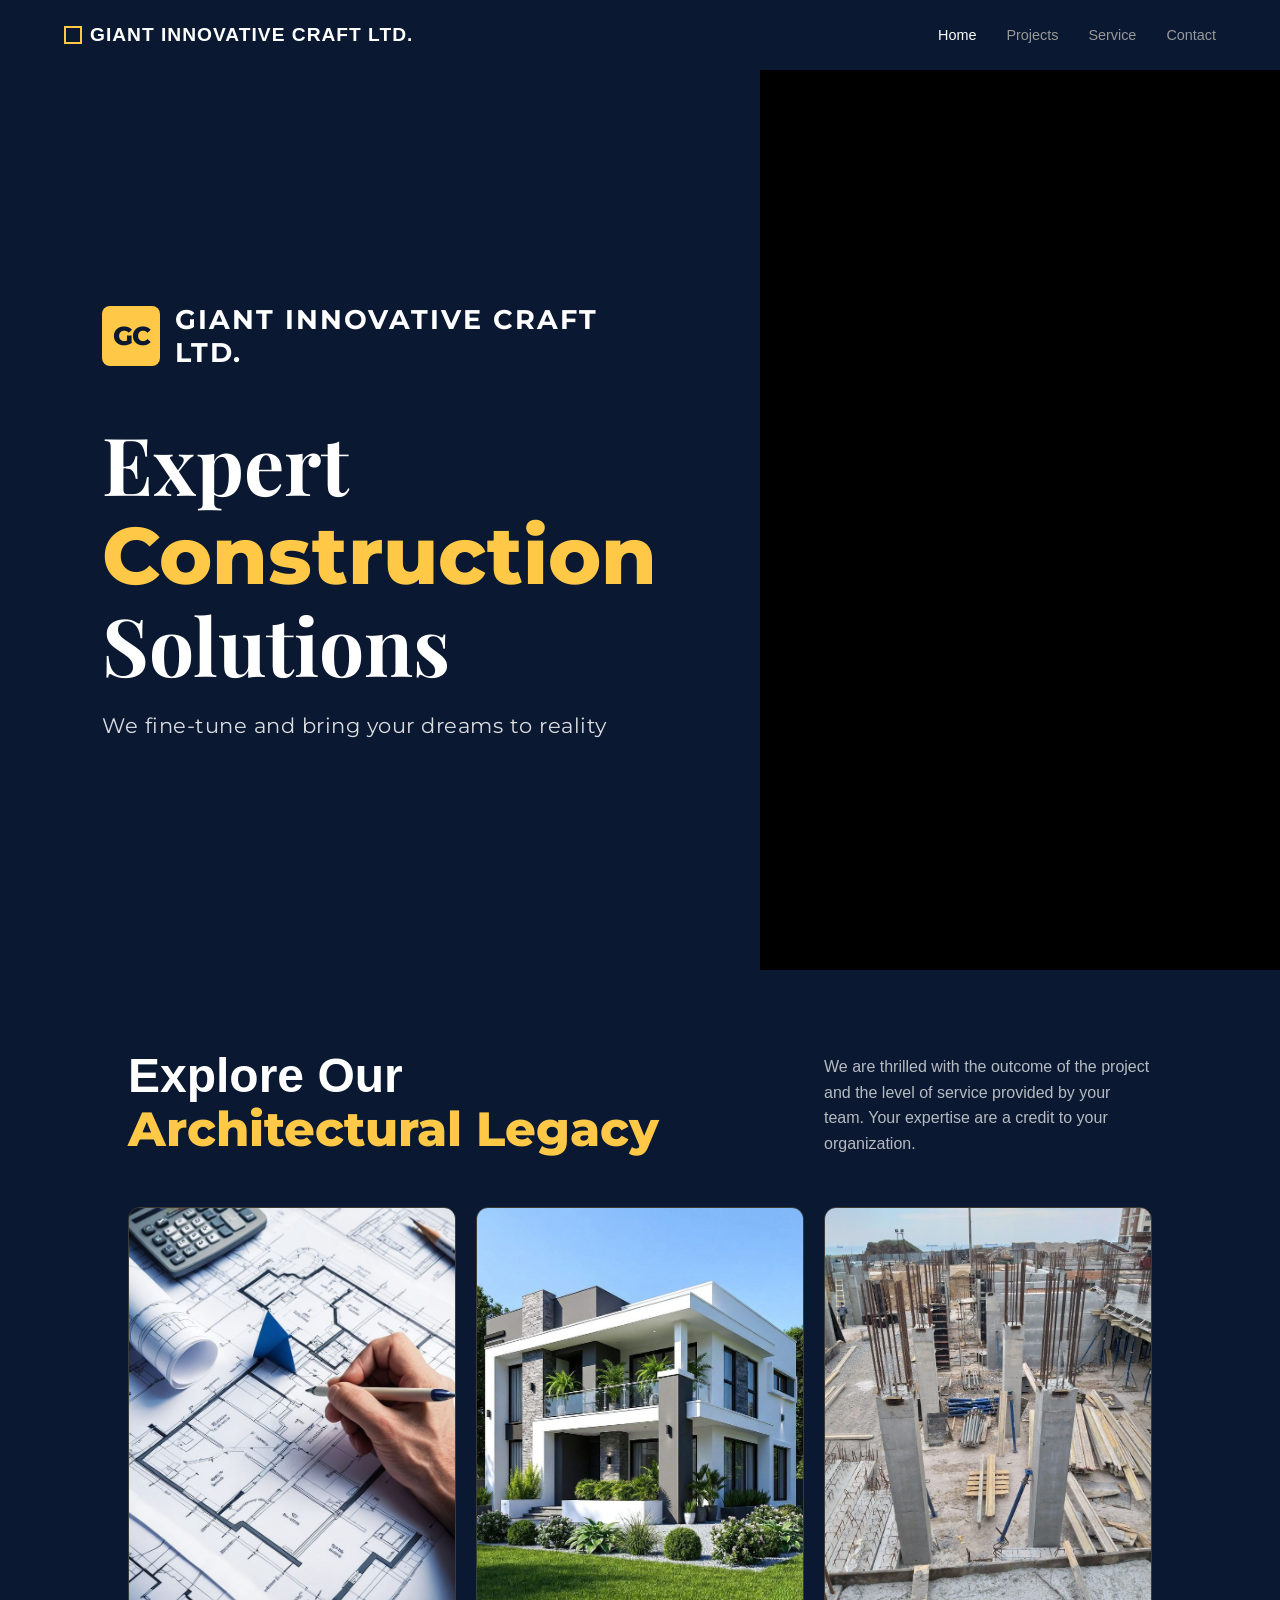
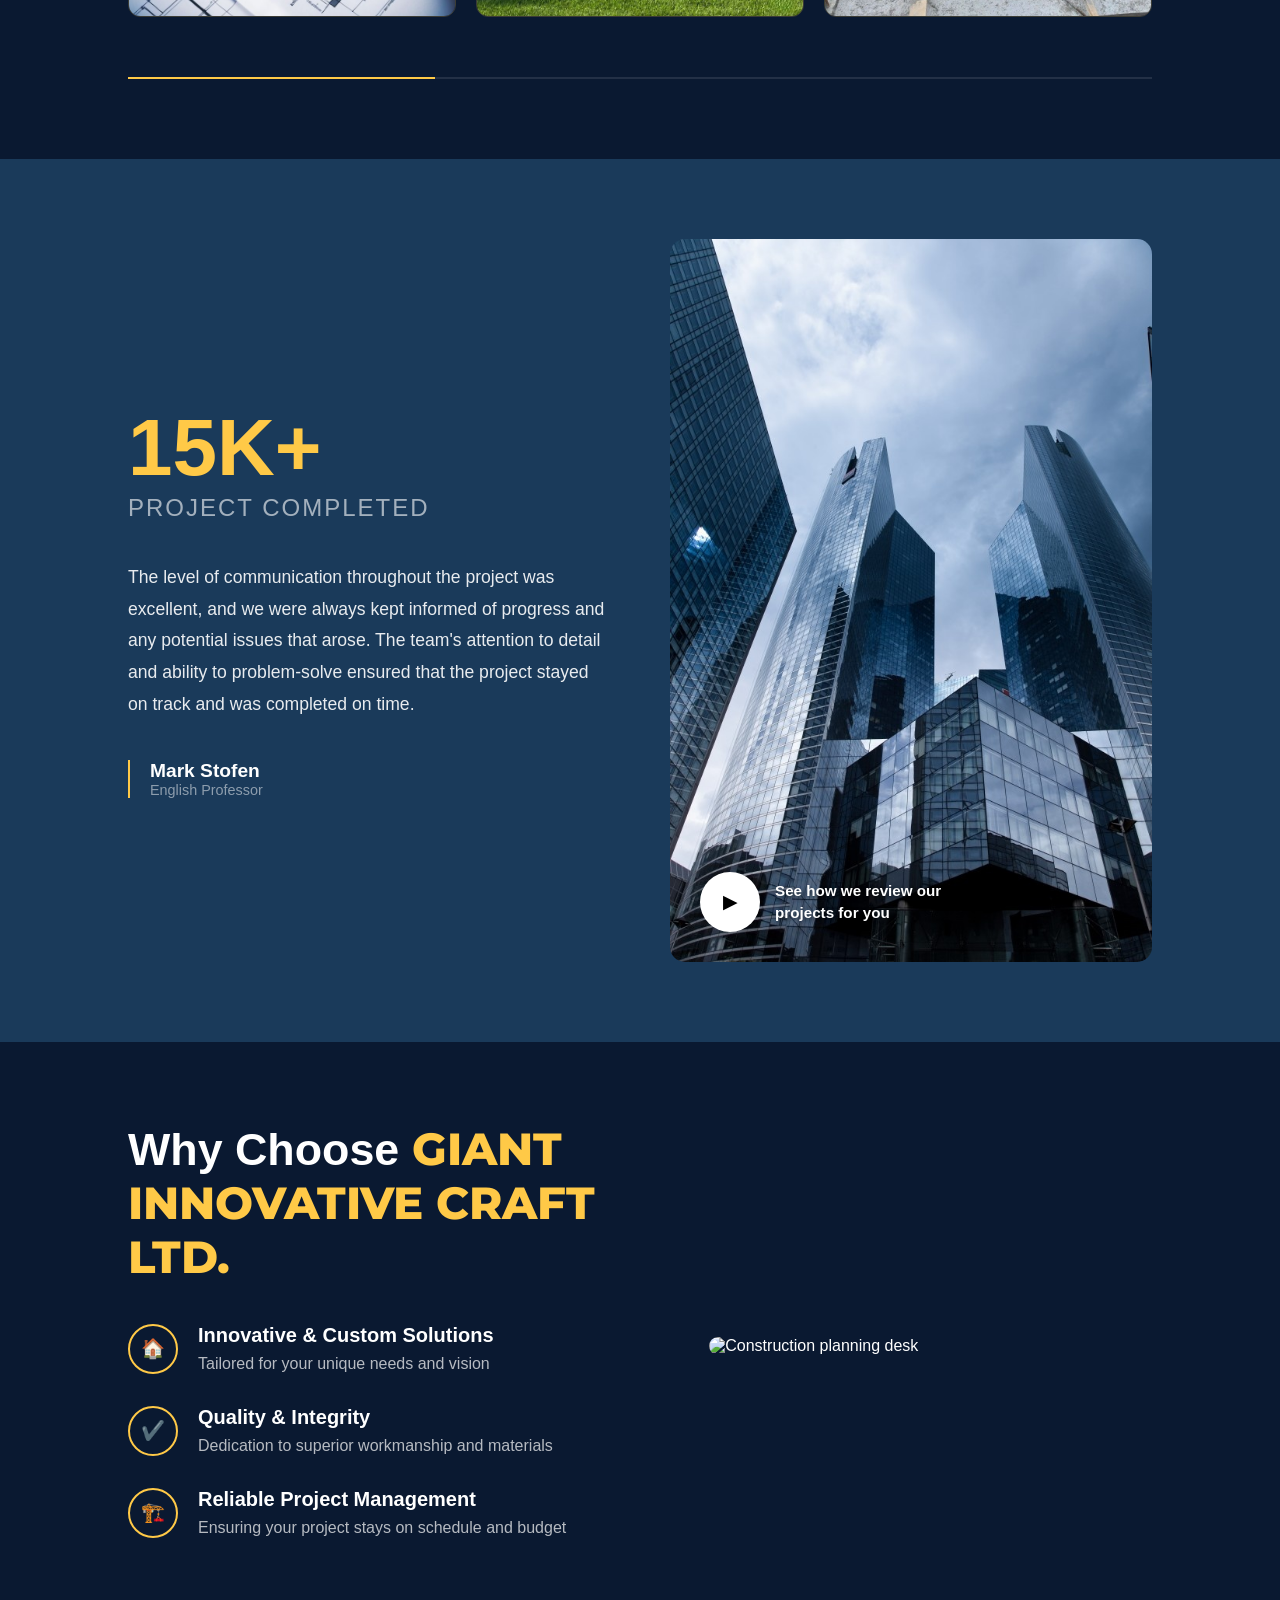
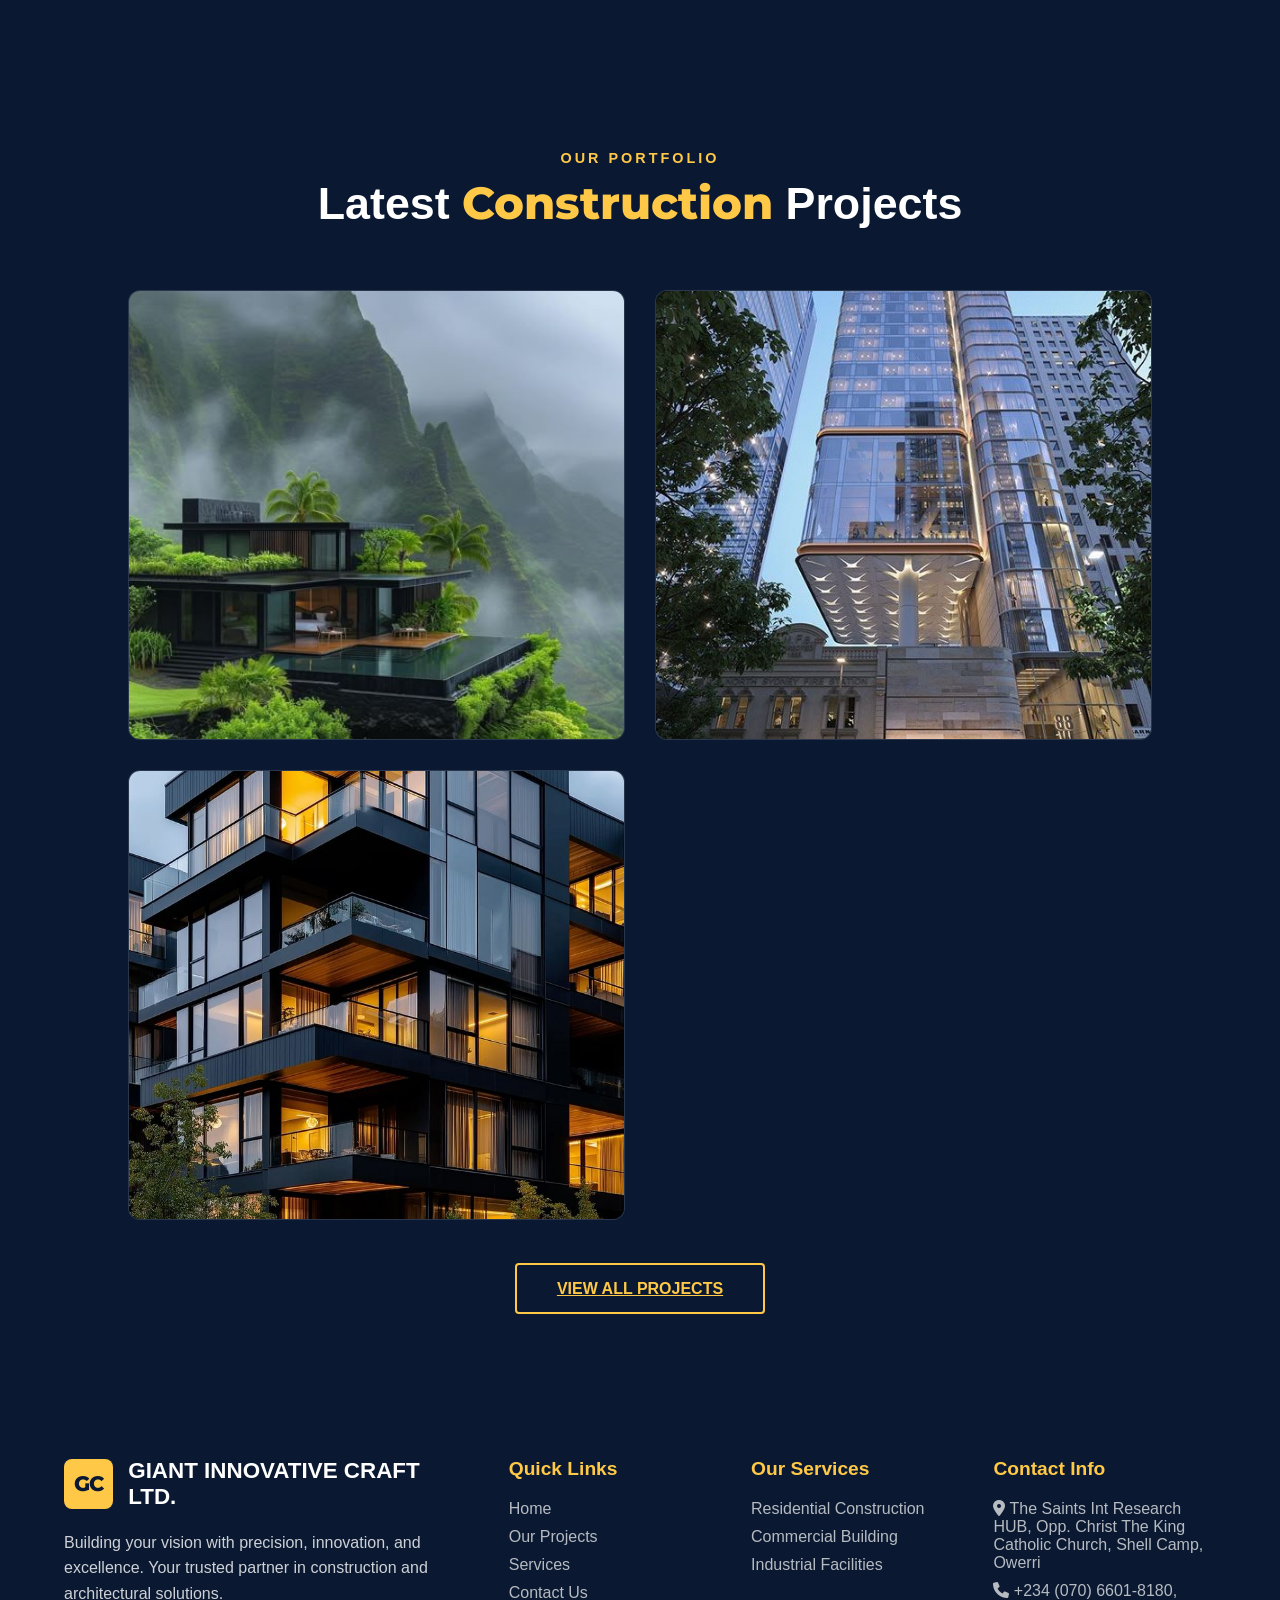
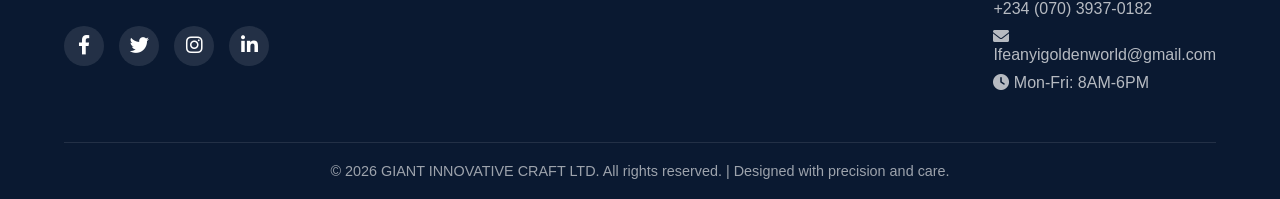
==== index.html @ c97463fd "first commit" ====
<!DOCTYPE html>
<html lang="en">
<head>
    <meta charset="UTF-8">
    <meta name="viewport" content="width=device-width, initial-scale=1.0">
    <title>GIANT INNOVATIVE CRAFT LTD.</title>
    <link rel="stylesheet" href="style.css">
    <link href="https://fonts.googleapis.com/css2?family=Montserrat:wght@400;700;800&family=Playfair+Display:wght@700&display=swap" rel="stylesheet">
    <link rel="stylesheet" href="https://cdnjs.cloudflare.com/ajax/libs/font-awesome/6.0.0/css/all.min.css">

</head>
<body>
    <nav class="navbar">
  <div class="logo">
    <span class="logo-icon"></span>
    <span class="logo-text">GIANT INNOVATIVE CRAFT LTD.</span>
  </div>

  <ul class="nav-links">
    <li><a href="#" class="active">Home</a></li>
    <li><a href="projects.html">Projects</a></li>
    <li><a href="services.html">Service</a></li>
    <li><a href="contact.html">Contact</a></li>
  </ul>
</nav>



<!-- hero section -->
<section class="titan-hero">
    <div class="hero-text-container">
        <div class="hero-text-content">
            
            <div class="brand">
                <div class="logo-placeholder">GC</div>
                <span class="brand-name">GIANT INNOVATIVE CRAFT LTD.</span>
            </div>

            <h1 class="hero-heading">
                Expert <br>
                <span class="highlight">Construction</span> <br>
                Solutions
            </h1>

            <p class="hero-tagline">We fine-tune and bring your dreams to reality</p>
        </div>
    </div>

    <div class="hero-image-container">
    </div>
</section> 


<section class="legacy-section">
  <div class="legacy-header">
    <h2 class="legacy-title">Explore Our <br><span class="highlight">Architectural Legacy</span></h2>
    <p class="legacy-desc">
      We are thrilled with the outcome of the project and the level of service provided by your team. 
      Your expertise are a credit to your organization.
    </p>
  </div>

  <div class="legacy-grid">
    <div class="gallery-item">
      <img src="Architectural Detail.jpg" alt="Architectural Detail">
    </div>
    <div class="gallery-item">
      <img src="modern house.jpg" alt="Modern Building">
    </div>
    <div class="gallery-item">
      <img src="Concrete Pillars.jpg" alt="Concrete Pillars">
    </div>
  </div>
  
  <div class="bottom-accent"></div>
</section>



<!-- testimonial section -->
 <section class="testimonial-section">
  <div class="testimonial-content">
    <div class="stat-block">
      <h2 class="stat-number">15K+</h2>
      <p class="stat-label">PROJECT COMPLETED</p>
    </div>

    <blockquote class="testimonial-text">
      The level of communication throughout the project was excellent, and we were always kept informed of progress and any potential issues that arose. The team's attention to detail and ability to problem-solve ensured that the project stayed on track and was completed on time.
    </blockquote>

    <div class="author-info">
      <h4 class="author-name">Mark Stofen</h4>
      <p class="author-title">English Professor</p>
    </div>
  </div>

  <div class="testimonial-image-wrapper">
    <img src="Modern Architecture.jpg" alt="Modern Architecture" class="main-img">
    
    <div class="video-overlay">
      <button class="play-btn">
        <span class="play-icon">▶</span>
      </button>
      <p class="video-text">See how we review our <br> projects for you</p>
    </div>
  </div>
</section>




<!-- why choose us -->
 <section class="why-choose-section">
  <div class="why-choose-content">
    <h2 class="section-title">Why Choose <span class="highlight">GIANT INNOVATIVE CRAFT LTD.</span></h2>

    <div class="feature-item">
      <div class="icon-circle">
        <span class="icon">🏠</span>
      </div>
      <div class="feature-text">
        <h3>Innovative & Custom Solutions</h3>
        <p>Tailored for your unique needs and vision</p>
      </div>
    </div>

    <div class="feature-item">
      <div class="icon-circle">
        <span class="icon">✔️</span>
      </div>
      <div class="feature-text">
        <h3>Quality & Integrity</h3>
        <p>Dedication to superior workmanship and materials</p>
      </div>
    </div>

    <div class="feature-item">
      <div class="icon-circle">
        <span class="icon">🏗️</span>
      </div>
      <div class="feature-text">
        <h3>Reliable Project Management</h3>
        <p>Ensuring your project stays on schedule and budget</p>
      </div>
    </div>
  </div>

  <div class="why-choose-image">
    <img src="construction desk.jpg" alt="Construction planning desk" class="rounded-img">
  </div>
</section>


<!-- projects -->
 <section class="projects-section">
  <div class="projects-header">
    <h2 class="section-subtitle">Our Portfolio</h2>
    <h1 class="section-title">Latest <span class="highlight">Construction</span> Projects</h1>
  </div>

  <div class="projects-grid">
    <div class="project-card">
      <img src="Luxury Villa.jpg" alt="Luxury Villa">
      <div class="project-overlay">
        <div class="project-info">
          <p class="category">Residential</p>
          <h3>Golden Valley Villa</h3>
          <a href="project-1.html" class="view-project">View Details →</a>
        </div>
      </div>
    </div>

    <div class="project-card">
      <img src="Commercial Tower.jpg" alt="Commercial Tower">
      <div class="project-overlay">
        <div class="project-info">
          <p class="category">Commercial</p>
          <h3>Titan Corporate Center</h3>
          <a href="project-2.html" class="view-project">View Details →</a>
        </div>
      </div>
    </div>

    <div class="project-card">
      <img src="Industrial Plant.jpg" alt="Industrial Plant">
      <div class="project-overlay">
        <div class="project-info">
          <p class="category">Industrial</p>
          <h3>Eco-Tech Logistics Hub</h3>
          <a href="project-3.html" class="view-project">View Details →</a>
        </div>
      </div>
    </div>
  </div>

  <div class="projects-footer">
    <a href="projects.html" class="btn-all-projects">View All Projects</a>
  </div>
</section>



    <!-- Footer -->
    <footer class="footer">
        <div class="footer-content">
            <div class="footer-section">
                <div class="footer-logo">
                    <div class="logo-placeholder">GC</div>
                    <span class="footer-brand">GIANT INNOVATIVE CRAFT LTD.</span>
                </div>
                <p>Building your vision with precision, innovation, and excellence. Your trusted partner in construction and architectural solutions.</p>
                <div class="social-links">
                    <a href="#" class="social-link"><i class="fab fa-facebook-f"></i></a>
                    <a href="#" class="social-link"><i class="fab fa-twitter"></i></a>
                    <a href="#" class="social-link"><i class="fab fa-instagram"></i></a>
                    <a href="#" class="social-link"><i class="fab fa-linkedin-in"></i></a>
                </div>
            </div>

            <div class="footer-section">
                <h4>Quick Links</h4>
                <ul>
                    <li><a href="index.html">Home</a></li>
                    <li><a href="projects.html">Our Projects</a></li>
                    <li><a href="services.html">Services</a></li>
                    <li><a href="contact.html">Contact Us</a></li>
                </ul>
            </div>

            <div class="footer-section">
                <h4>Our Services</h4>
                <ul>
                    <li><a href="#">Residential Construction</a></li>
                    <li><a href="#">Commercial Building</a></li>
                    <li><a href="#">Industrial Facilities</a></li>
                </ul>
            </div>

            <div class="footer-section">
                <h4>Contact Info</h4>
                <ul>
                    <li><a href="#"><i class="fas fa-map-marker-alt"></i> The  Saints Int Research HUB, Opp. Christ The King Catholic Church, Shell Camp, Owerri</a></li>
                    <li><a href="tel:+2347066018180"><i class="fas fa-phone"></i>  +234 (070) 6601-8180, +234 (070) 3937-0182</a></li>
                    <li><a href="mailto:Ifeanyigoldenworld@gmail.com"><i class="fas fa-envelope"></i>Ifeanyigoldenworld@gmail.com</a></li>
                    <li><a href="#"><i class="fas fa-clock"></i> Mon-Fri: 8AM-6PM</a></li>
                </ul>
            </div>
        </div>

        <div class="footer-bottom">
            <p>&copy; 2026 GIANT INNOVATIVE CRAFT LTD. All rights reserved. | Designed with precision and care.</p>
        </div>
    </footer>

<script src="scripts    .js"></script>
</body>
</html>
---- style.css ----
/* General Reset */
* {
  margin: 0;
  padding: 0;
  box-sizing: border-box;
  font-family: 'Inter', sans-serif;
}

body {
  background-color: #000;
}

.navbar {
  display: flex;
  justify-content: space-between;
  align-items: center;
  padding: 1rem 5%;
  background-color: var(--main-blue);
  color: #ffffff;
  height: 70px;
}

/* Logo Styling */
.logo {
  display: flex;
  align-items: center;
  gap: 8px;
  font-weight: 800;
  letter-spacing: 1px;
  font-size: 1.2rem;
  font-family: var(--sans-font);
}

.logo-icon {
  width: 18px;
  height: 18px;
  border: 2px solid var(--main-yellow);
  display: inline-block;
}

/* Nav Links Styling */
.nav-links {
  display: flex;
  list-style: none;
  gap: 30px;
}

.nav-links a {
  text-decoration: none;
  color: #999; /* Muted color for inactive links */
  font-size: 0.9rem;
  font-weight: 500;
  transition: color 0.3s ease;
}

.nav-links a:hover, 
.nav-links a.active {
  color: #fff; /* Bright white for active/hover */
}

/* Sign In Button */
.signin-btn {
  background-color: var(--main-yellow);
  color: var(--main-blue);
  border: none;
  padding: 8px 20px;
  border-radius: 6px;
  font-size: 0.9rem;
  font-weight: 700;
  cursor: pointer;
  transition: background 0.3s ease;
  font-family: var(--sans-font);
}

.signin-btn:hover {
  background-color: #ffb700
}

@media (max-width: 768px) {
  .nav-links {
    display: none;
  }
}





/* Hero Section */
/* --- 1. General Setup & Reset --- */
:root {
    /* Define the new Blue & Yellow Palette */
    --main-blue: #0A1931;   /* A deep, professional navy blue */
    --main-yellow: #FFC947; /* A bright, solid golden yellow */
    --pure-white: #FFFFFF;
    
    /* Font definitions for convenience */
    --sans-font: 'Montserrat', sans-serif;
    --serif-font: 'Playfair Display', serif;
}

* {
    margin: 0;
    padding: 0;
    box-sizing: border-box;
}

body, html {
    height: 100%;
    /* Set a dark base for the whole page */
    background-color: #000;
}

/* --- 2. The Hero Container (Layout) --- */
.titan-hero {
    display: flex;
    width: 100%;
    min-height: 100vh; /* Takes full viewport height */
    overflow: hidden; 
}

.hero-text-container {
    flex: 1; 
    background-color: var(--main-blue); 
    display: flex;
    justify-content: center;
    align-items: center;
    padding: 60px 8%; 
    z-index: 10; 
}

.hero-text-content {
    max-width: 650px; 
}

.brand {
    display: flex;
    align-items: center;
    gap: 15px;
    margin-bottom: 50px;
}

.logo-placeholder {
    width: 60px;
    height: 60px;
    background-color: var(--main-yellow);
    color: var(--main-blue);
    font-family: var(--sans-font);
    font-weight: 800;
    font-size: 1.6rem;
    border-radius: 8px; 
    display: flex;
    justify-content: center;
    align-items: center;
    letter-spacing: -1px;
}

.brand-name {
    color: var(--pure-white);
    font-family: var(--sans-font);
    font-weight: 700;
    font-size: 1.7rem;
    letter-spacing: 2px;
}

.hero-heading {
    color: var(--pure-white);
    font-family: var(--serif-font); 
    font-size: 5rem;
    line-height: 1.1;
    font-weight: 700;
    margin-bottom: 25px;
}

.highlight {
    color: var(--main-yellow);
    font-family: var(--sans-font);
    font-weight: 800;
}

.hero-tagline {
    color: rgba(255, 255, 255, 0.85); 
    font-family: var(--sans-font);
    font-size: 1.3rem;
    font-weight: 400;
    letter-spacing: 0.5px;
}

.hero-image-container {
    flex: 1; 
    position: relative; 
    background-image: url('https://images.unsplash.com/photo-1600585154340-be6161a56a0c?auto=format&fit=crop&w=1200&q=80');
    background-size: cover;
    background-position: center;
    background-repeat: no-repeat;
}

.hero-image {
    width: 100%;
    height: 100%;
    object-fit: cover; 
    object-position: center; 
}

/* This is the gradient overlay that connects the image and text sides */
.image-gradient-overlay {
    position: absolute;
    top: 0;
    left: 0;
    width: 100%;
    height: 100%;
    /* Gradient flows from solid blue to transparent blue/overlay */
    background: linear-gradient(to right, var(--main-blue) 0%, rgba(10, 25, 49, 0.2) 100%);
}

/* --- 7. Responsive Design (Mobile First) --- */
@media (max-width: 992px) {
    .titan-hero {
        flex-direction: column; /* Stacks the text on top of the image */
    }
    
    .hero-heading {
        font-size: 3.5rem;
    }
    
    .hero-text-container {
        padding: 50px 10%;
        text-align: center;
        justify-content: center;
    }
    
    .brand {
        justify-content: center;
    }
    
    .hero-image-container {
        height: 50vh; /* Set a specific height for the image on mobile */
    }
    
    /* Change gradient on mobile to flow bottom-to-top */
    .image-gradient-overlay {
        background: linear-gradient(to top, rgba(10, 25, 49, 0.8) 0%, rgba(10, 25, 49, 0) 100%);
    }
}


/* Container & Background */
.legacy-section {
  background-color: #0A1931; /* Your Deep Blue */
  color: #FFFFFF;
  padding: 80px 10%;
  font-family: 'Montserrat', sans-serif;
}

/* Header Layout */
.legacy-header {
  display: flex;
  justify-content: space-between;
  align-items: flex-end; /* Aligns description to bottom of the title */
  margin-bottom: 50px;
  gap: 40px;
}

.legacy-title {
  font-size: 3rem;
  font-weight: 800;
  line-height: 1.1;
  flex: 2; /* Takes more space */
}

.highlight {
  color: #FFC947; /* Your Golden Yellow */
}

.legacy-desc {
  font-size: 1rem;
  color: rgba(255, 255, 255, 0.7);
  line-height: 1.6;
  flex: 1; /* Takes less space */
  max-width: 400px;
}

/* Gallery Grid System */
.legacy-grid {
  display: grid;
  grid-template-columns: repeat(3, 1fr); /* 3 equal columns */
  gap: 20px;
}

.gallery-item {
  aspect-ratio: 4 / 5; /* Matches the tall rectangular shape in image */
  overflow: hidden;
  border-radius: 12px;
  border: 1px solid rgba(255, 201, 71, 0.2); /* Subtle yellow border */
}

.gallery-item img {
  width: 100%;
  height: 100%;
  object-fit: cover; /* Keeps images from stretching */
  transition: transform 0.5s ease;
}

.gallery-item:hover img {
  transform: scale(1.05); /* Smooth zoom effect on hover */
}

/* Decorative Footer Line */
.bottom-accent {
  margin-top: 60px;
  height: 2px;
  width: 100%;
  background: linear-gradient(to right, #FFC947 30%, rgba(255, 255, 255, 0.1) 30%);
}

/* Responsive for Tablets and Mobile */
@media (max-width: 992px) {
  .legacy-header {
    flex-direction: column;
    align-items: flex-start;
  }
  
  .legacy-grid {
    grid-template-columns: 1fr; /* Stacks images on small screens */
  }
  
  .legacy-title {
    font-size: 2.2rem;
  }
}





/* testimonial section */
/* Container Layout */
.testimonial-section {
  display: flex;
  background-color: #1a3a5a; /* Lighter Blue */
  color: #FFFFFF;
  padding: 80px 10%;
  align-items: center;
  gap: 60px;
  font-family: 'Montserrat', sans-serif;
}

/* Left Column Styling */
.testimonial-content {
  flex: 1;
}

.stat-number {
  font-size: 5rem;
  font-weight: 800;
  color: #FFC947; /* Your Golden Yellow */
  margin-bottom: 0;
}

.stat-label {
  font-size: 1.5rem;
  color: rgba(255, 255, 255, 0.6);
  letter-spacing: 2px;
  margin-bottom: 40px;
}

.testimonial-text {
  font-size: 1.1rem;
  line-height: 1.8;
  color: rgba(255, 255, 255, 0.9);
  margin-bottom: 40px;
  max-width: 500px;
}

.author-info {
  border-left: 2px solid #FFC947; /* Yellow accent line */
  padding-left: 20px;
}

.author-name {
  font-size: 1.2rem;
  font-weight: 700;
}

.author-title {
  font-size: 0.9rem;
  color: rgba(255, 255, 255, 0.5);
}

/* Right Column: Image & Video Overlay */
.testimonial-image-wrapper {
  flex: 1;
  position: relative;
  border-radius: 15px;
  overflow: hidden;
}

.main-img {
  width: 100%;
  display: block;
  object-fit: cover;
}

.video-overlay {
  position: absolute;
  bottom: 30px;
  left: 30px;
  display: flex;
  align-items: center;
  gap: 15px;
}

.play-btn {
  width: 60px;
  height: 60px;
  background-color: #FFFFFF;
  border-radius: 50%;
  border: none;
  cursor: pointer;
  display: flex;
  justify-content: center;
  align-items: center;
  font-size: 1.2rem;
  transition: transform 0.3s ease;
}

.play-btn:hover {
  transform: scale(1.1);
  background-color: #FFC947; /* Yellow on hover */
}

.video-text {
  font-size: 0.95rem;
  font-weight: 600;
  line-height: 1.4;
  text-shadow: 2px 2px 4px rgba(0, 0, 0, 0.5);
}

/* Responsive Scaling */
@media (max-width: 992px) {
  .testimonial-section {
    flex-direction: column;
    text-align: center;
    padding: 60px 5%;
  }
  
  .author-info {
    border-left: none;
    border-top: 2px solid #FFC947;
    padding-left: 0;
    padding-top: 15px;
    display: inline-block;
  }

  .stat-number {
    font-size: 4rem;
  }
}


/* why choose us */
/* Container Layout */
.why-choose-section {
  display: flex;
  background-color: #0A1931; /* Your Deep Blue */
  color: #FFFFFF;
  padding: 80px 10%;
  align-items: center;
  gap: 50px;
  font-family: 'Montserrat', sans-serif;
}

/* Left Column Styling */
.why-choose-content {
  flex: 1.2; /* Slightly wider than the image side */
}

.section-title {
  font-size: 2.5rem;
  font-weight: 700;
  margin-bottom: 40px;
}

.highlight {
  color: #FFC947; /* Your Golden Yellow */
}

/* Feature Item Styling */
.feature-item {
  display: flex;
  align-items: flex-start;
  gap: 20px;
  margin-bottom: 30px;
}

.icon-circle {
  width: 50px;
  height: 50px;
  border: 2px solid #FFC947; /* Yellow border circle */
  border-radius: 50%;
  display: flex;
  justify-content: center;
  align-items: center;
  flex-shrink: 0; /* Prevents the circle from squishing */
  font-size: 1.2rem;
}

.feature-text h3 {
  font-size: 1.25rem;
  font-weight: 700;
  margin-bottom: 5px;
}

.feature-text p {
  color: rgba(255, 255, 255, 0.7);
  font-size: 1rem;
  line-height: 1.5;
}

/* Right Column: Image Styling */
.why-choose-image {
  flex: 1;
}

.rounded-img {
  width: 100%;
  border-radius: 15px; /* Matches the rounded corners in your image */
  display: block;
  object-fit: cover;
}

/* Responsive Scaling for Mobile */
@media (max-width: 992px) {
  .why-choose-section {
    flex-direction: column;
    padding: 60px 5%;
    text-align: center;
  }

  .feature-item {
    flex-direction: column;
    align-items: center;
    text-align: center;
  }

  .section-title {
    font-size: 2rem;
  }
}


/* Projects Section */
/* Section Base */
.projects-section {
  background-color: #0A1931; /* Deep Blue */
  color: #FFFFFF;
  padding: 100px 10%;
  font-family: 'Montserrat', sans-serif;
}

.projects-header {
  text-align: center;
  margin-bottom: 60px;
}

.section-subtitle {
  color: #FFC947; /* Golden Yellow */
  text-transform: uppercase;
  letter-spacing: 3px;
  font-size: 0.9rem;
  margin-bottom: 10px;
}

.section-title {
  font-size: 2.8rem;
  font-weight: 800;
}

/* Grid Layout */
.projects-grid {
  display: grid;
  grid-template-columns: repeat(auto-fit, minmax(350px, 1fr));
  gap: 30px;
}

/* Project Card & Hover Effects */
.project-card {
  position: relative;
  height: 450px;
  border-radius: 12px;
  overflow: hidden;
  cursor: pointer;
}

.project-card img {
  width: 100%;
  height: 100%;
  object-fit: cover;
  transition: transform 0.6s ease;
}

.project-overlay {
  position: absolute;
  top: 0;
  left: 0;
  width: 100%;
  height: 100%;
  background: linear-gradient(to top, rgba(10, 25, 49, 0.9) 10%, rgba(10, 25, 49, 0) 100%);
  display: flex;
  align-items: flex-end;
  padding: 40px;
  opacity: 0;
  transition: opacity 0.4s ease;
}

.project-info {
  transform: translateY(20px);
  transition: transform 0.4s ease;
}

.project-info .category {
  color: #FFC947;
  font-weight: 700;
  font-size: 0.8rem;
  text-transform: uppercase;
  margin-bottom: 5px;
}

.project-info h3 {
  font-size: 1.6rem;
  margin-bottom: 15px;
}

.view-project {
  color: #FFFFFF;
  text-decoration: none;
  font-weight: 600;
  font-size: 0.9rem;
  border-bottom: 2px solid #FFC947;
  padding-bottom: 2px;
}

/* Hover States */
.project-card:hover img {
  transform: scale(1.1);
}

.project-card:hover .project-overlay {
  opacity: 1;
}

.project-card:hover .project-info {
  transform: translateY(0);
}

/* "View All" Button */
.projects-footer {
  text-align: center;
  margin-top: 60px;
}

.btn-all-projects {
  background-color: transparent;
  color: #FFC947;
  border: 2px solid #FFC947;
  padding: 15px 40px;
  font-size: 1rem;
  font-weight: 700;
  text-transform: uppercase;
  cursor: pointer;
  transition: all 0.3s ease;
  border-radius: 4px;
}

.btn-all-projects:hover {
  background-color: #FFC947;
  color: #0A1931;
}




/* Footer Styling */
.main-footer {
  background-color: #050E1D; /* Slightly darker blue than the sections */
  color: #FFFFFF;
  padding: 80px 10% 20px 10%;
  font-family: 'Montserrat', sans-serif;
}

.footer-container {
  display: grid;
  grid-template-columns: 2fr 1fr 1fr 1.5fr; /* Custom widths for columns */
  gap: 40px;
  margin-bottom: 60px;
}

/* Logo & About */
.footer-logo {
  display: flex;
  align-items: center;
  gap: 12px;
  margin-bottom: 20px;
}

.footer-about {
  color: rgba(255, 255, 255, 0.6);
  line-height: 1.6;
  font-size: 0.95rem;
}

/* Headings */
.footer-heading {
  font-size: 1.2rem;
  font-weight: 700;
  margin-bottom: 25px;
  color: #FFC947; /* Your Golden Yellow */
  position: relative;
}

.footer-heading::after {
  content: '';
  position: absolute;
  left: 0;
  bottom: -8px;
  width: 30px;
  height: 2px;
  background-color: #FFC947;
}

/* Links & Lists */
.footer-links, .contact-list {
  list-style: none;
}

.footer-links li {
  margin-bottom: 12px;
}

.footer-links a {
  text-decoration: none;
  color: rgba(255, 255, 255, 0.7);
  transition: color 0.3s ease, padding-left 0.3s ease;
}

.footer-links a:hover {
  color: #FFC947;
  padding-left: 5px;
}

.contact-list li {
  margin-bottom: 15px;
  color: rgba(255, 255, 255, 0.7);
  display: flex;
  gap: 10px;
}

/* Bottom Bar */
.footer-bottom {
  border-top: 1px solid rgba(255, 255, 255, 0.1);
  padding-top: 30px;
  display: flex;
  justify-content: space-between;
  align-items: center;
  font-size: 0.85rem;
  color: rgba(255, 255, 255, 0.5);
}

.social-links {
  display: flex;
  gap: 20px;
}

.social-links a {
  color: #FFFFFF;
  text-decoration: none;
  font-weight: 700;
  transition: color 0.3s ease;
}

.social-links a:hover {
  color: #FFC947;
}

/* Responsive Footer */
@media (max-width: 992px) {
  .footer-container {
    grid-template-columns: 1fr 1fr;
  }
}

@media (max-width: 600px) {
  .footer-container {
    grid-template-columns: 1fr;
    text-align: center;
  }
  
  .footer-logo, .footer-heading::after {
    justify-content: center;
    left: 50%;
    transform: translateX(-50%);
  }
  
  .footer-bottom {
    flex-direction: column;
    gap: 20px;
  }
}




.project-hero {
    background-color: #0A1931; /* Your Deep Blue */
    padding: 120px 10% 60px 10%;
    text-align: center;
    border-bottom: 1px solid rgba(255, 201, 71, 0.1);
}

.breadcrumb {
    color: rgba(255, 255, 255, 0.5);
    font-size: 0.85rem;
    text-transform: uppercase;
    letter-spacing: 2px;
    margin-bottom: 20px;
}

.breadcrumb a {
    color: inherit;
    text-decoration: none;
    transition: color 0.3s;
}

.breadcrumb a:hover {
    color: #FFC947; /* Yellow */
}

.page-title {
    font-size: 3.5rem;
    color: #fff;
    font-family: 'Playfair Display', serif;
    margin-bottom: 15px;
}

.highlight {
    color: #FFC947;
}

.page-subtitle {
    color: rgba(255, 255, 255, 0.7);
    max-width: 600px;
    margin: 0 auto 50px auto;
}

/* Filter Buttons */
.filter-wrapper {
    display: flex;
    justify-content: center;
    gap: 15px;
    flex-wrap: wrap;
}

.filter-btn {
    background: transparent;
    border: 1px solid rgba(255, 255, 255, 0.2);
    color: #fff;
    padding: 10px 25px;
    border-radius: 30px;
    cursor: pointer;
    font-family: 'Montserrat', sans-serif;
    font-weight: 600;
    transition: all 0.3s ease;
}

.filter-btn:hover, .filter-btn.active {
    background-color: #FFC947;
    border-color: #FFC947;
    color: #0A1931;
}





.project-display {
    background-color: #0A1931; /* Deep Blue */
    padding: 60px 10%;
}

.grid-container {
    display: grid;
    grid-template-columns: repeat(auto-fit, minmax(300px, 1fr));
    gap: 40px;
}

.project-card {
    background: rgba(255, 255, 255, 0.03);
    border: 1px solid rgba(255, 255, 255, 0.1);
    border-radius: 12px;
    overflow: hidden;
    transition: transform 0.3s ease;
}

.project-card:hover {
    transform: translateY(-10px);
    border-color: #FFC947; /* Yellow border on hover */
}

/* Image Hover Effect */
.image-box {
    position: relative;
    height: 250px;
    overflow: hidden;
}

.image-box img {
    width: 100%;
    height: 100%;
    object-fit: cover;
}

.card-overlay {
    position: absolute;
    top: 0;
    left: 0;
    width: 100%;
    height: 100%;
    background: rgba(10, 25, 49, 0.8);
    display: flex;
    justify-content: center;
    align-items: center;
    opacity: 0;
    transition: opacity 0.3s ease;
}

.image-box:hover .card-overlay {
    opacity: 1;
}

.view-btn {
    padding: 10px 20px;
    background: #FFC947;
    color: #0A1931;
    text-decoration: none;
    font-weight: 700;
    border-radius: 4px;
}

/* Content Styling */
.card-details {
    padding: 20px;
}

.category-tag {
    color: #FFC947;
    font-size: 0.75rem;
    text-transform: uppercase;
    font-weight: 800;
    letter-spacing: 1px;
}

.card-details h3 {
    color: #fff;
    margin: 10px 0 5px 0;
    font-size: 1.4rem;
}

.card-details p {
    color: rgba(255, 255, 255, 0.5);
    font-size: 0.9rem;
}



/* Project Detail Hero */
/* Hero Section */
.project-detail-hero {
    height: 70vh;
    background-size: cover;
    background-position: center;
    display: flex;
    align-items: center;
    justify-content: center;
    text-align: center;
    color: white;
}

/* Back button fixed top-left for project details */
.btn-exit {
    position: fixed;
    top: 16px;
    left: 16px;
    z-index: 999;
    background: rgba(10, 25, 49, 0.95);
    color: #FFC947;
    border: 1px solid #FFC947;
    padding: 10px 12px;
    border-radius: 6px;
    text-decoration: none;
    font-weight: 700;
    box-shadow: 0 4px 15px rgba(0,0,0,0.35);
}

.btn-exit:hover {
    background: #0A1931;
    color: #fff;
}

.detail-category {
    color: #FFC947; /* Yellow */
    text-transform: uppercase;
    letter-spacing: 2px;
    font-weight: 700;
}

.project-detail-hero h1 {
    font-size: 4rem;
    margin: 15px 0 30px 0;
}

.detail-stats {
    display: flex;
    justify-content: center;
    gap: 50px;
    border-top: 1px solid rgba(255, 255, 255, 0.2);
    padding-top: 30px;
}

.stat-item .label {
    display: block;
    font-size: 0.8rem;
    color: #FFC947;
    margin-bottom: 5px;
}

.stat-item .value {
    font-size: 1.1rem;
    font-weight: 600;
}

/* Content Grid */
.project-info-section {
    background-color: #0A1931;
    padding: 100px 10%;
    color: white;
}

.info-grid {
    display: grid;
    grid-template-columns: 2fr 1fr;
    gap: 60px;
}

.description-text h2 {
    color: #FFC947;
    margin-bottom: 20px;
}

.description-text p {
    line-height: 1.8;
    color: rgba(255, 255, 255, 0.8);
    margin-bottom: 40px;
}

/* Sidebar Box */
.sidebar-box {
    background: rgba(255, 255, 255, 0.05);
    padding: 30px;
    border-radius: 12px;
    border-left: 4px solid #FFC947;
}

.sidebar-box h3 {
    margin-bottom: 20px;
}

.sidebar-box ul {
    list-style: none;
    margin-bottom: 30px;
}

.sidebar-box li {
    margin-bottom: 15px;
    border-bottom: 1px solid rgba(255, 255, 255, 0.1);
    padding-bottom: 10px;
}

.sidebar-box li strong {
    color: #FFC947;
}

.cta-yellow {
    width: 100%;
    background-color: #FFC947;
    color: #0A1931;
    border: none;
    padding: 15px;
    font-weight: 700;
    cursor: pointer;
    border-radius: 4px;
}



/* Container & Background */
.portfolio-section {
  background-color: #0A1931; /* Your Deep Blue */
  color: #FFFFFF;
  padding: 100px 10%;
  font-family: 'Montserrat', sans-serif;
}

/* Header Alignment */
.portfolio-header {
  display: flex;
  justify-content: space-between;
  align-items: flex-end;
  margin-bottom: 60px;
}

.header-left {
  flex: 1;
  max-width: 400px;
}

.section-mission {
  font-size: 0.95rem;
  color: rgba(255, 255, 255, 0.7);
  line-height: 1.6;
  margin-bottom: 20px;
}

.see-all {
  color: #FFFFFF;
  text-decoration: none;
  font-weight: 700;
  border-bottom: 2px solid #FFFFFF;
  padding-bottom: 5px;
}

.header-right {
  text-align: right;
}

.portfolio-title {
  font-size: 3rem;
  font-weight: 800;
  margin-bottom: 20px;
}

/* Year Navigation */
.year-nav {
  display: flex;
  justify-content: flex-end;
  gap: 20px;
  border-top: 1px solid rgba(255, 255, 255, 0.2);
  padding-top: 15px;
}

.year-nav a {
  text-decoration: none;
  color: rgba(255, 255, 255, 0.5);
  font-weight: 600;
  transition: color 0.3s ease;
}

.year-nav a.active, .year-nav a:hover {
  color: #FFC947; /* Your Golden Yellow */
}

/* Mosaic Grid Logic */
.portfolio-grid {
  display: grid;
  grid-template-columns: 1.2fr 1fr 1.2fr; /* Outer columns are slightly wider */
  gap: 25px;
}

.grid-item {
  position: relative;
  border-radius: 15px;
  overflow: hidden;
}

.grid-item img {
  width: 100%;
  height: 100%;
  object-fit: cover;
  display: block;
}

/* The Middle Column Split */
.grid-column-center {
    display: flex;
    flex-direction: column;
    gap: 25px;
}

.grid-item.large {
    height: 600px;
}

.grid-column-center .small {
    height: calc(300px - 12.5px); /* Half of large height minus half the gap */
}

/* The White Circular Button Overlay */
.circular-btn {
    position: absolute;
    top: 50%;
    left: 50%;
    transform: translate(-50%, -50%);
    background: #FFFFFF;
    color: #0A1931;
    width: 60px;
    height: 60px;
    border-radius: 50%;
    display: flex;
    justify-content: center;
    align-items: center;
    font-size: 1.5rem;
    font-weight: bold;
    cursor: pointer;
}

/* Mobile Responsiveness */
@media (max-width: 992px) {
  .portfolio-header {
    flex-direction: column-reverse;
    text-align: left;
    align-items: flex-start;
  }
  .header-right { text-align: left; margin-bottom: 30px;}
  .year-nav { justify-content: flex-start; }
  
  .portfolio-grid {
    grid-template-columns: 1fr; /* Stack everything on mobile */
  }
}

/* Contact Page Styles */
/* Contact Hero Section */
.contact-hero {
    background: linear-gradient(135deg, var(--main-blue) 0%, rgba(10, 25, 49, 0.9) 100%);
    color: var(--pure-white);
    padding: 120px 5% 80px;
    text-align: center;
    position: relative;
    overflow: hidden;
}

.contact-hero::before {
    content: '';
    position: absolute;
    top: 0;
    left: 0;
    right: 0;
    bottom: 0;
    background: url('https://images.unsplash.com/photo-1486406146926-c627a92ad1ab?auto=format&fit=crop&w=1200&q=80') center/cover;
    opacity: 0.1;
    z-index: 1;
}

.contact-hero .hero-container {
    position: relative;
    z-index: 2;
    max-width: 800px;
    margin: 0 auto;
}

.contact-hero .breadcrumb {
    margin-bottom: 30px;
}

.contact-hero .breadcrumb a {
    color: rgba(255, 255, 255, 0.7);
    text-decoration: none;
    font-family: var(--sans-font);
    font-size: 0.9rem;
}

.contact-hero .breadcrumb .current {
    color: var(--main-yellow);
}

.contact-hero .page-title {
    font-size: 4rem;
    font-weight: 800;
    margin-bottom: 20px;
    font-family: var(--serif-font);
}

.contact-hero .page-subtitle {
    font-size: 1.3rem;
    color: rgba(255, 255, 255, 0.8);
    font-family: var(--sans-font);
    max-width: 600px;
    margin: 0 auto;
}

/* Contact Section */
.contact-section {
    padding: 100px 5%;
    background-color: #f8f9fa;
}

.contact-container {
    max-width: 1600px;
    margin: 0 auto;
    display: grid;
    grid-template-columns: 1fr 1fr;
    gap: 60px;
    align-items: start;
}

.contact-info {
    background-color: var(--pure-white);
    padding: 50px;
    border-radius: 15px;
    box-shadow: 0 10px 30px rgba(0, 0, 0, 0.1);
}

.contact-info h2 {
    font-size: 2.5rem;
    color: var(--main-blue);
    margin-bottom: 15px;
    font-family: var(--serif-font);
    font-weight: 700;
}

.contact-info > p {
    color: #666;
    margin-bottom: 40px;
    font-size: 1.1rem;
    line-height: 1.6;
}

.info-item {
    display: flex;
    align-items: flex-start;
    gap: 20px;
    margin-bottom: 30px;
    padding: 20px 0;
    border-bottom: 1px solid #eee;
}

.info-item:last-child {
    border-bottom: none;
}

.info-item .icon {
    font-size: 1.5rem;
    color: var(--main-yellow);
    background-color: rgba(255, 201, 71, 0.1);
    width: 50px;
    height: 50px;
    border-radius: 50%;
    display: flex;
    align-items: center;
    justify-content: center;
    flex-shrink: 0;
}

.info-item h3 {
    font-size: 1.2rem;
    color: var(--main-blue);
    margin-bottom: 5px;
    font-weight: 600;
}

.info-item p {
    color: #666;
    line-height: 1.5;
}

.info-item.email-item p {
    text-align: center;
    color: #333;
    font-weight: 700;
}

/* Contact Form */
.contact-form {
    background-color: var(--pure-white);
    padding: 50px;
    border-radius: 15px;
    box-shadow: 0 10px 30px rgba(0, 0, 0, 0.1);
}

.contact-form h2 {
    font-size: 2.5rem;
    color: var(--main-blue);
    margin-bottom: 15px;
    font-family: var(--serif-font);
    font-weight: 700;
}

.form-row {
    display: grid;
    grid-template-columns: 1fr 1fr;
    gap: 20px;
    margin-bottom: 20px;
}

.form-group {
    margin-bottom: 25px;
}

.form-group label {
    display: block;
    margin-bottom: 8px;
    color: var(--main-blue);
    font-weight: 600;
    font-size: 0.95rem;
}

.form-group input,
.form-group select,
.form-group textarea {
    width: 100%;
    padding: 15px;
    border: 2px solid #e1e5e9;
    border-radius: 8px;
    font-size: 1rem;
    font-family: var(--sans-font);
    transition: border-color 0.3s ease;
}

.form-group input:focus,
.form-group select:focus,
.form-group textarea:focus {
    outline: none;
    border-color: var(--main-yellow);
    box-shadow: 0 0 0 3px rgba(255, 201, 71, 0.1);
}

.form-group textarea {
    resize: vertical;
    min-height: 120px;
}

.error-message {
    display: block;
    color: #dc3545;
    font-size: 0.85rem;
    margin-top: 5px;
    font-weight: 600;
    animation: slideDown 0.3s ease-out;
}

@keyframes slideDown {
    from {
        opacity: 0;
        transform: translateY(-5px);
    }
    to {
        opacity: 1;
        transform: translateY(0);
    }
}

.form-group input.error,
.form-group select.error,
.form-group textarea.error {
    border-color: #dc3545 !important;
    background-color: rgba(220, 53, 69, 0.05);
}

.submit-btn {
    background-color: var(--main-yellow);
    color: var(--main-blue);
    border: none;
    padding: 16px 40px;
    border-radius: 8px;
    font-size: 1.1rem;
    font-weight: 700;
    cursor: pointer;
    transition: all 0.3s ease;
    font-family: var(--sans-font);
    width: 100%;
}

.submit-btn:hover {
    background-color: #ffb700;
    transform: translateY(-2px);
    box-shadow: 0 5px 15px rgba(255, 201, 71, 0.3);
}

/* Map Section */
.map-section {
    padding: 80px 5%;
    background-color: var(--main-blue);
    color: var(--pure-white);
}

.map-container {
    max-width: 1600px;
    margin: 0 auto;
    text-align: center;
}

.map-container h2 {
    font-size: 2.5rem;
    margin-bottom: 40px;
    font-family: var(--serif-font);
    font-weight: 700;
}

.map-embed {
    width: 100%;
    height: 450px;
    border-radius: 15px;
    overflow: hidden;
    border: 2px solid rgba(255, 201, 71, 0.3);
    box-shadow: 0 10px 30px rgba(0, 0, 0, 0.2);
}

.map-embed iframe {
    width: 100%;
    height: 100%;
    border: none;
}

/* Footer Styles */
.footer {
    background-color: var(--main-blue);
    color: var(--pure-white);
    padding: 60px 5% 20px;
    font-family: var(--sans-font);
}

.footer-content {
    max-width: 1600px;
    margin: 0 auto;
    display: grid;
    grid-template-columns: 2fr 1fr 1fr 1fr;
    gap: 40px;
    margin-bottom: 40px;
}

.footer-section h4 {
    color: var(--main-yellow);
    margin-bottom: 20px;
    font-size: 1.2rem;
    font-weight: 700;
}

.footer-section p {
    color: rgba(255, 255, 255, 0.8);
    line-height: 1.6;
    margin-bottom: 20px;
}

.footer-section ul {
    list-style: none;
}

.footer-section ul li {
    margin-bottom: 10px;
}

.footer-section ul li a {
    color: rgba(255, 255, 255, 0.7);
    text-decoration: none;
    transition: color 0.3s ease;
}

.footer-section ul li a:hover {
    color: var(--main-yellow);
}

.footer-logo {
    display: flex;
    align-items: center;
    gap: 15px;
    margin-bottom: 20px;
}

.footer-logo .logo-placeholder {
    width: 50px;
    height: 50px;
    background-color: var(--main-yellow);
    color: var(--main-blue);
    font-family: var(--sans-font);
    font-weight: 800;
    font-size: 1.3rem;
    border-radius: 8px;
    display: flex;
    justify-content: center;
    align-items: center;
}

.footer-brand {
    font-size: 1.4rem;
    font-weight: 800;
    color: var(--pure-white);
}

.social-links {
    display: flex;
    gap: 15px;
    margin-top: 20px;
}

.social-link {
    display: inline-block;
    width: 40px;
    height: 40px;
    background-color: rgba(255, 255, 255, 0.1);
    border-radius: 50%;
    text-align: center;
    line-height: 40px;
    font-size: 1.2rem;
    transition: all 0.3s ease;
    text-decoration: none;
}

.social-link:hover {
    background-color: var(--main-yellow);
    transform: translateY(-3px);
}

.footer-bottom {
    border-top: 1px solid rgba(255, 255, 255, 0.1);
    padding-top: 20px;
    text-align: center;
    display: block;
}

.footer-bottom p {
    color: rgba(255, 255, 255, 0.6);
    font-size: 0.9rem;
    margin: 0;
}

/* Responsive Design */
@media (max-width: 992px) {
    .contact-container {
        grid-template-columns: 1fr;
        gap: 40px;
    }

    .contact-info,
    .contact-form {
        padding: 40px;
    }

    .contact-hero .page-title {
        font-size: 3rem;
    }

    .footer-content {
        grid-template-columns: 1fr 1fr;
        gap: 30px;
    }
}

@media (max-width: 768px) {
    .contact-hero {
        padding: 100px 5% 60px;
    }

    .contact-hero .page-title {
        font-size: 2.5rem;
    }

    .contact-section {
        padding: 60px 5%;
    }

    .contact-info,
    .contact-form {
        padding: 30px 20px;
    }

    .form-row {
        grid-template-columns: 1fr;
    }

    .map-section {
        padding: 60px 5%;
    }

    .map-container h2 {
        font-size: 2rem;
    }

    .footer-content {
        grid-template-columns: 1fr;
        text-align: center;
    }

    .social-links {
        justify-content: center;
    }
}





.page-intro-header-bg {
    /* REPLACE 'services-bg.jpg' with your actual image path */
    background-image: url('Sleek\ Black\ Architecture.jpg');
    background-size: cover;
    background-position: center;
    background-attachment: fixed; /* Creates a smooth scrolling effect */
    position: relative;
    min-height: 450px;
    display: flex;
    align-items: center;
}

/* This creates the Deep Blue tint over the photo */
.overlay-filter {
    background: linear-gradient(
        to bottom, 
        rgba(10, 25, 49, 0.92), 
        rgba(10, 25, 49, 0.85)
    );
    width: 100%;
    height: 100%;
    padding: 120px 10% 80px 10%;
}

.intro-container {
    text-align: center;
    max-width: 1200px;
    margin: 0 auto;
}

.breadcrumb {
    color: rgba(255, 255, 255, 0.6);
    font-size: 0.85rem;
    text-transform: uppercase;
    letter-spacing: 2px;
    margin-bottom: 25px;
}

.breadcrumb a {
    color: #FFC947; /* Yellow for the links */
    text-decoration: none;
}

.page-title {
    font-size: 4rem;
    color: #FFFFFF;
    font-weight: 800;
    margin-bottom: 20px;
    text-transform: uppercase;
}

.highlight {
    color: #FFC947;
}

.page-subtitle {
    color: rgba(255, 255, 255, 0.8);
    max-width: 700px;
    margin: 0 auto;
    font-size: 1.1rem;
    line-height: 1.7;
}

.header-accent-line {
    width: 60px;
    height: 4px;
    background-color: #FFC947;
    margin: 40px auto 0 auto;
}

/* Tablet & Mobile tweaks */
@media (max-width: 768px) {
    .page-title { font-size: 2.5rem; }
    .page-intro-header-bg { background-attachment: scroll; } /* Better performance on mobile */
}






.services-detail-grid {
    background-color: #0A1931;
    padding: 100px 10%;
    color: white;
}

.services-detail-grid .container {
    display: grid;
    grid-template-columns: repeat(auto-fit, minmax(300px, 1fr));
    gap: 30px;
}

.service-card {
    background: rgba(255, 255, 255, 0.03);
    border: 1px solid rgba(255, 255, 255, 0.1);
    padding: 50px 40px;
    border-radius: 15px;
    transition: all 0.4s ease;
    display: flex;
    flex-direction: column;
}

/* Make the middle card stand out slightly */
.service-card.featured {
    border-color: #FFC947;
    background: rgba(255, 201, 71, 0.05);
}

.service-card:hover {
    background: rgba(255, 255, 255, 0.07);
    transform: translateY(-10px);
    border-color: #FFC947;
}

.service-icon {
    font-size: 2.5rem;
    margin-bottom: 25px;
}

.service-card h3 {
    font-size: 1.6rem;
    margin-bottom: 20px;
    color: #FFFFFF;
}

.service-card p {
    color: rgba(255, 255, 255, 0.7);
    line-height: 1.7;
    margin-bottom: 30px;
    flex-grow: 1;
}

.service-features {
    list-style: none;
    margin-bottom: 35px;
    padding: 0;
}

.service-features li {
    margin-bottom: 12px;
    font-size: 0.95rem;
    color: rgba(255, 255, 255, 0.9);
    display: flex;
    align-items: center;
    gap: 10px;
}

.service-features span {
    color: #FFC947; /* Yellow checkmarks */
    font-weight: bold;
}

.service-link {
    text-decoration: none;
    color: #FFC947;
    font-weight: 700;
    text-transform: uppercase;
    letter-spacing: 1px;
    font-size: 0.85rem;
    border-bottom: 2px solid transparent;
    transition: all 0.3s;
    align-self: flex-start;
}

.service-link:hover {
    border-bottom-color: #FFC947;
    padding-left: 5px;
}






.about-section {
    background-color: #0A1931;
    padding: 100px 10%;
    color: #FFFFFF;
}

.about-container {
    display: flex;
    align-items: center;
    gap: 60px;
}

.about-content {
    flex: 1;
}

.about-title {
    font-size: 3.5rem;
    font-weight: 700;
    margin-bottom: 30px;
}

.about-content p {
    font-size: 1rem;
    line-height: 1.8;
    color: rgba(255, 255, 255, 0.8);
    margin-bottom: 25px;
}

.btn-learn {
    background-color: #FFFFFF;
    color: #0A1931;
    border: none;
    padding: 15px 40px;
    font-weight: 700;
    cursor: pointer;
    border-radius: 4px;
    margin-top: 10px;
}

.about-image {
    flex: 1;
}

.rounded-img {
    width: 100%;
    border-radius: 12px;
    display: block;
}

/* Responsive for mobile */
@media (max-width: 992px) {
    .about-container, .legacy-header {
        flex-direction: column;
        text-align: left;
    }
    .legacy-testimonial { text-align: left; margin-top: 20px; }
    .legacy-grid { grid-template-columns: 1fr; }
}
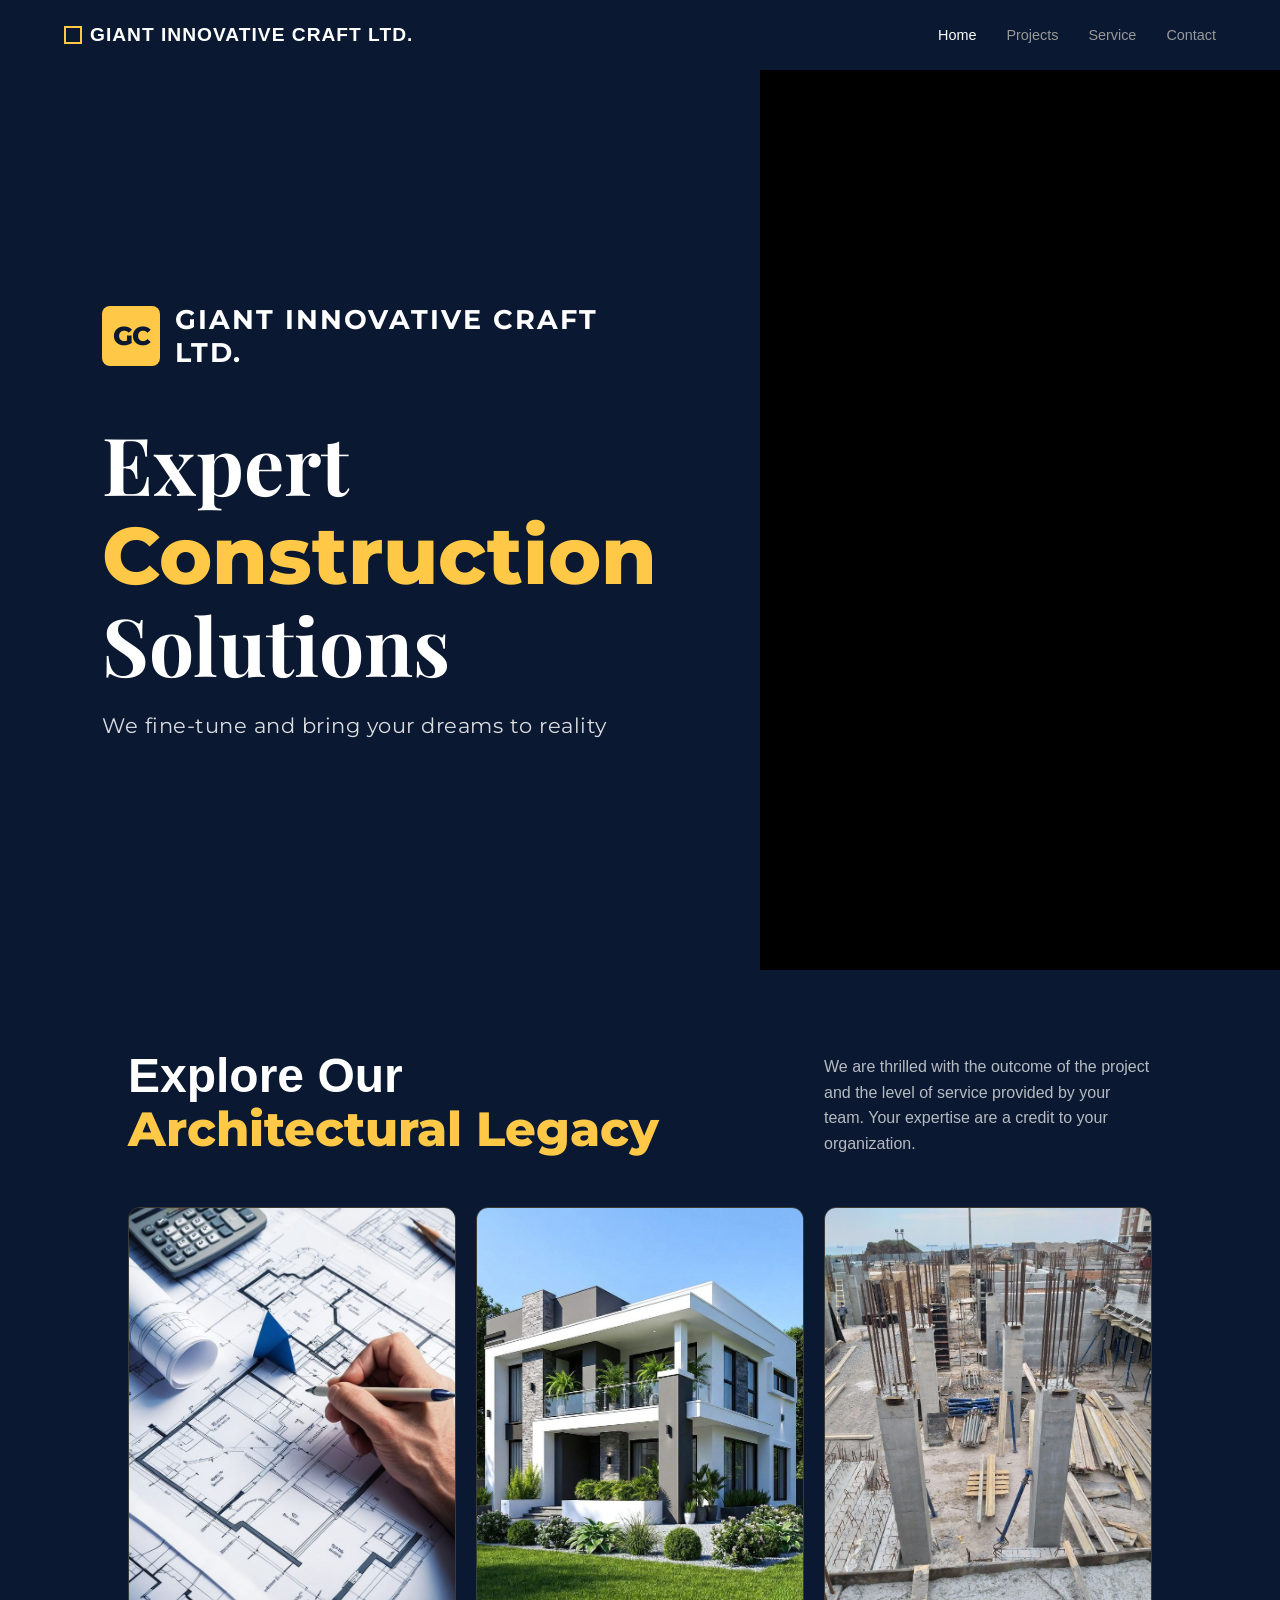
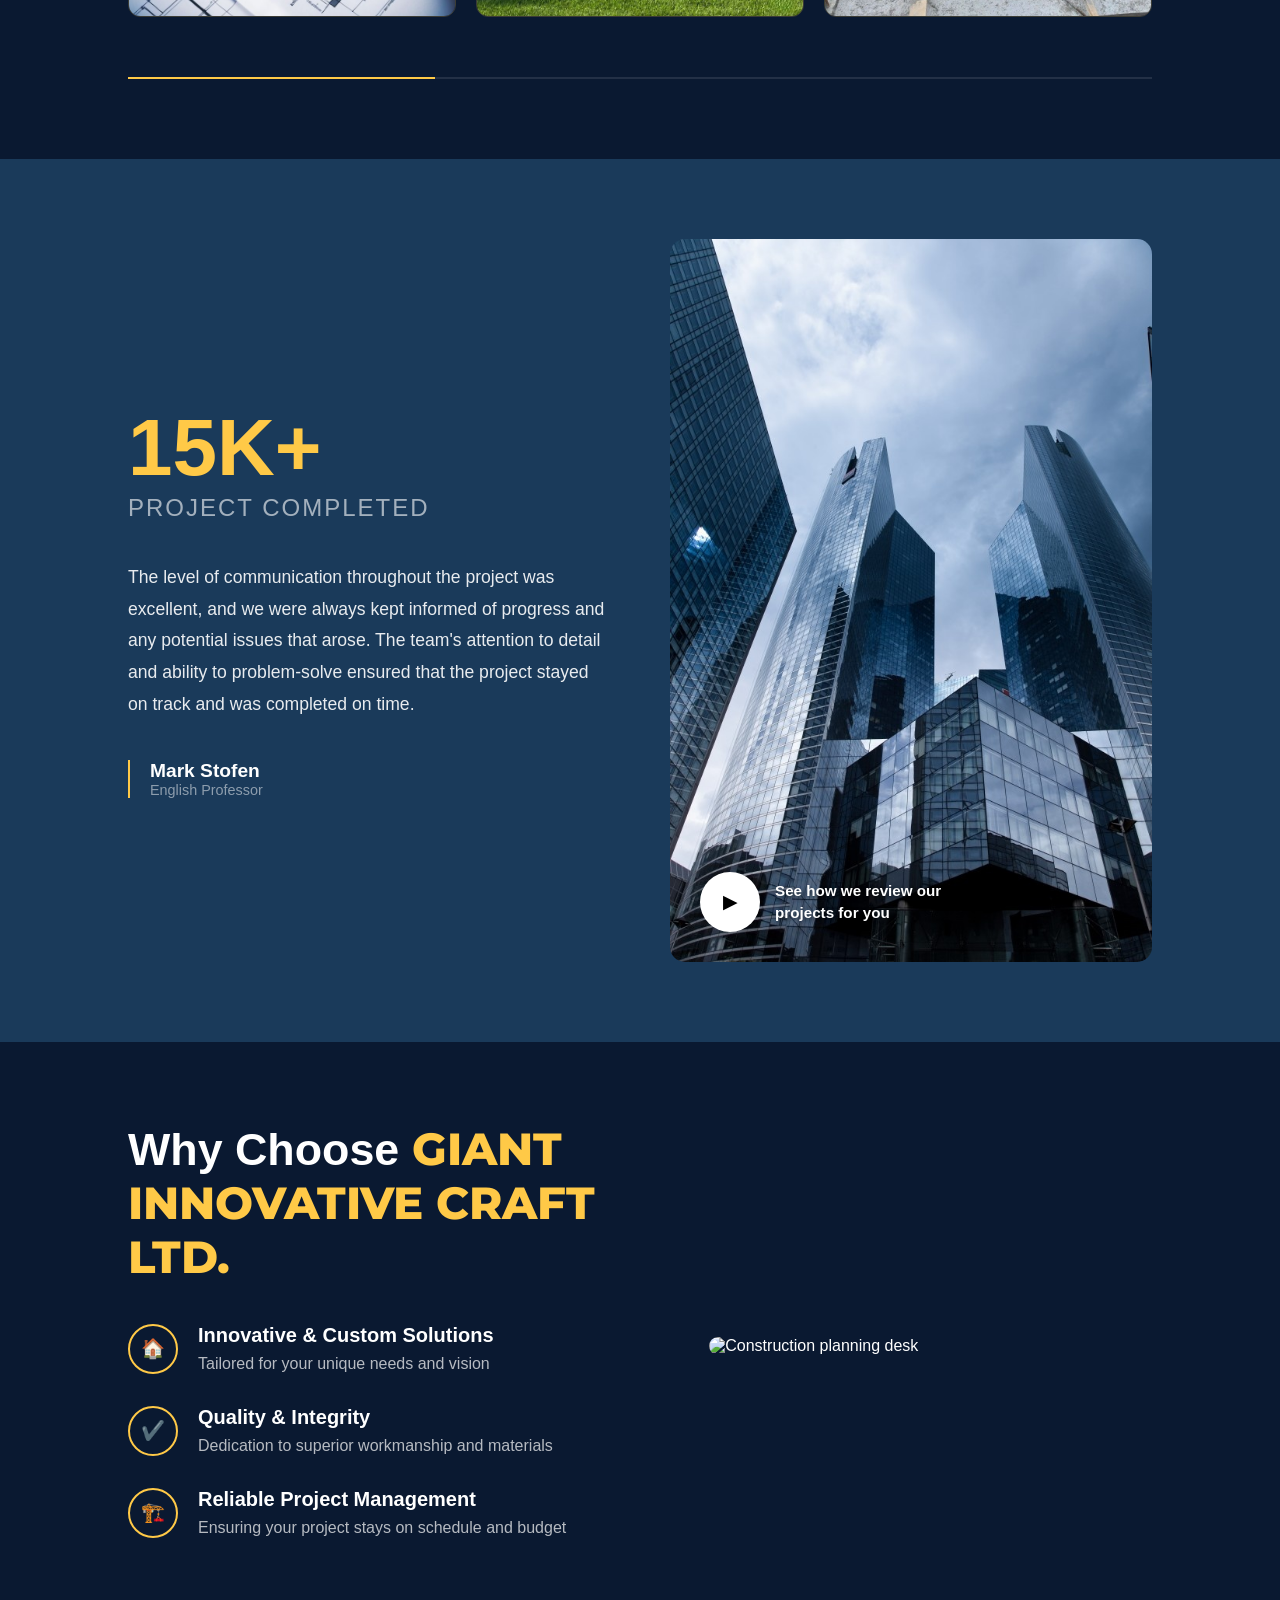
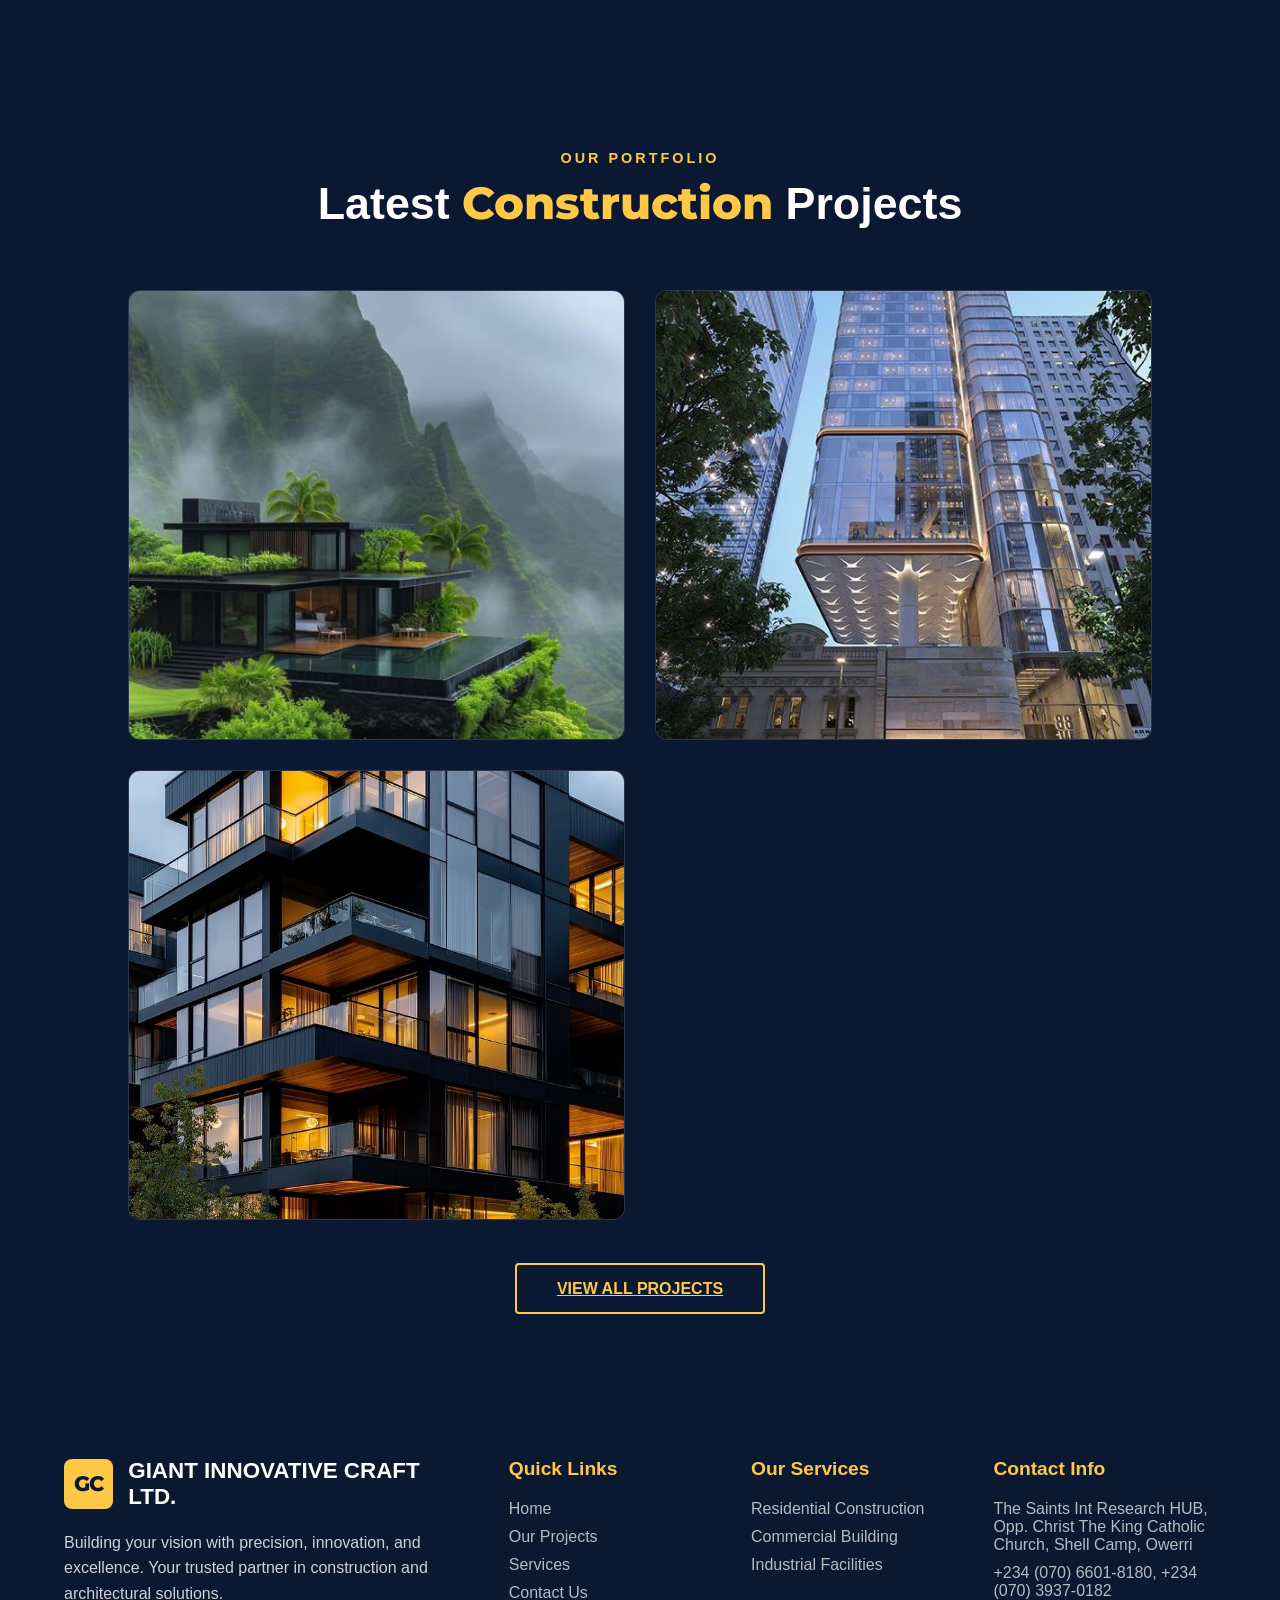
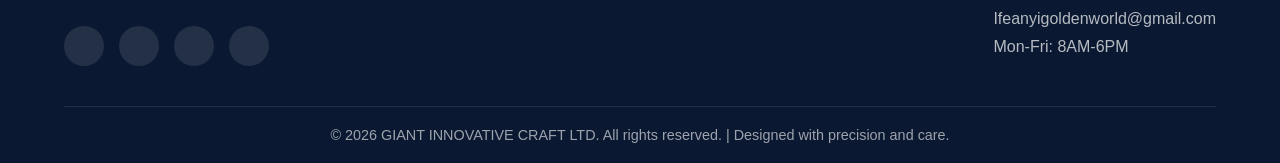
==== commit 61720754: "changed the file location" ====
--- a/index.html
+++ b/index.html
@@ -6,8 +6,6 @@
     <title>GIANT INNOVATIVE CRAFT LTD.</title>
     <link rel="stylesheet" href="style.css">
     <link href="https://fonts.googleapis.com/css2?family=Montserrat:wght@400;700;800&family=Playfair+Display:wght@700&display=swap" rel="stylesheet">
-    <link rel="stylesheet" href="https://cdnjs.cloudflare.com/ajax/libs/font-awesome/6.0.0/css/all.min.css">
-
 </head>
 <body>
     <nav class="navbar">
@@ -16,11 +14,17 @@
     <span class="logo-text">GIANT INNOVATIVE CRAFT LTD.</span>
   </div>
 
-  <ul class="nav-links">
-    <li><a href="#" class="active">Home</a></li>
-    <li><a href="projects.html">Projects</a></li>
-    <li><a href="services.html">Service</a></li>
-    <li><a href="contact.html">Contact</a></li>
+  <button class="hamburger-btn" id="hamburgerBtn">
+    <span></span>
+    <span></span>
+    <span></span>
+  </button>
+
+  <ul class="nav-links" id="navLinks">
+    <li><a href="index.html" class="active">Home</a></li>
+    <li><a href="pages/projects.html">Projects</a></li>
+    <li><a href="pages/services.html">Service</a></li>
+    <li><a href="pages/contact.html">Contact</a></li>
   </ul>
 </nav>
 
@@ -62,13 +66,13 @@
 
   <div class="legacy-grid">
     <div class="gallery-item">
-      <img src="Architectural Detail.jpg" alt="Architectural Detail">
+      <img src="images/Architectural Detail.jpg" alt="Architectural Detail">
     </div>
     <div class="gallery-item">
-      <img src="modern house.jpg" alt="Modern Building">
+      <img src="images/modern house.jpg" alt="Modern Building">
     </div>
     <div class="gallery-item">
-      <img src="Concrete Pillars.jpg" alt="Concrete Pillars">
+      <img src="images/Concrete Pillars.jpg" alt="Concrete Pillars">
     </div>
   </div>
   
@@ -96,7 +100,7 @@
   </div>
 
   <div class="testimonial-image-wrapper">
-    <img src="Modern Architecture.jpg" alt="Modern Architecture" class="main-img">
+    <img src="images/Modern Architecture.jpg" alt="Modern Architecture" class="main-img">
     
     <div class="video-overlay">
       <button class="play-btn">
@@ -147,7 +151,7 @@
   </div>
 
   <div class="why-choose-image">
-    <img src="construction desk.jpg" alt="Construction planning desk" class="rounded-img">
+    <img src="images/construction desk.jpg" alt="Construction planning desk" class="rounded-img">
   </div>
 </section>
 
@@ -161,41 +165,41 @@
 
   <div class="projects-grid">
     <div class="project-card">
-      <img src="Luxury Villa.jpg" alt="Luxury Villa">
+      <img src="images/Luxury Villa.jpg" alt="Luxury Villa">
       <div class="project-overlay">
         <div class="project-info">
           <p class="category">Residential</p>
           <h3>Golden Valley Villa</h3>
-          <a href="project-1.html" class="view-project">View Details →</a>
+          <a href="pages/project-1.html" class="view-project">View Details →</a>
         </div>
       </div>
     </div>
 
     <div class="project-card">
-      <img src="Commercial Tower.jpg" alt="Commercial Tower">
+      <img src="images/Commercial Tower.jpg" alt="Commercial Tower">
       <div class="project-overlay">
         <div class="project-info">
           <p class="category">Commercial</p>
           <h3>Titan Corporate Center</h3>
-          <a href="project-2.html" class="view-project">View Details →</a>
+          <a href="pages/project-2.html" class="view-project">View Details →</a>
         </div>
       </div>
     </div>
 
     <div class="project-card">
-      <img src="Industrial Plant.jpg" alt="Industrial Plant">
+      <img src="images/Industrial Plant.jpg" alt="Industrial Plant">
       <div class="project-overlay">
         <div class="project-info">
           <p class="category">Industrial</p>
           <h3>Eco-Tech Logistics Hub</h3>
-          <a href="project-3.html" class="view-project">View Details →</a>
+          <a href="pages/project-3.html" class="view-project">View Details →</a>
         </div>
       </div>
     </div>
   </div>
 
   <div class="projects-footer">
-    <a href="projects.html" class="btn-all-projects">View All Projects</a>
+    <a href="pages/projects.html" class="btn-all-projects">View All Projects</a>
   </div>
 </section>
 
@@ -222,9 +226,9 @@
                 <h4>Quick Links</h4>
                 <ul>
                     <li><a href="index.html">Home</a></li>
-                    <li><a href="projects.html">Our Projects</a></li>
-                    <li><a href="services.html">Services</a></li>
-                    <li><a href="contact.html">Contact Us</a></li>
+                    <li><a href="pages/projects.html">Our Projects</a></li>
+                    <li><a href="pages/services.html">Services</a></li>
+                    <li><a href="pages/contact.html">Contact Us</a></li>
                 </ul>
             </div>
 
@@ -253,6 +257,6 @@
         </div>
     </footer>
 
-<script src="scripts    .js"></script>
+    <script src="srcipts.js"></script>
 </body>
 </html>
--- a/style.css
+++ b/style.css
@@ -76,9 +76,77 @@
   background-color: #ffb700
 }
 
+/* Hamburger Menu Button */
+.hamburger-btn {
+  display: none;
+  flex-direction: column;
+  background: none;
+  border: none;
+  cursor: pointer;
+  padding: 0;
+  gap: 6px;
+}
+
+.hamburger-btn span {
+  width: 25px;
+  height: 3px;
+  background-color: #fff;
+  border-radius: 2px;
+  transition: all 0.3s ease;
+}
+
+.hamburger-btn.active span:nth-child(1) {
+  transform: rotate(45deg) translate(10px, 10px);
+}
+
+.hamburger-btn.active span:nth-child(2) {
+  opacity: 0;
+}
+
+.hamburger-btn.active span:nth-child(3) {
+  transform: rotate(-45deg) translate(7px, -7px);
+}
+
 @media (max-width: 768px) {
+  .navbar {
+    height: auto;
+    padding: 1rem 5%;
+    flex-wrap: wrap;
+  }
+
+  .hamburger-btn {
+    display: flex;
+  }
+
   .nav-links {
-    display: none;
+    position: absolute;
+    top: 70px;
+    left: 0;
+    width: 100%;
+    flex-direction: column;
+    background-color: var(--main-blue);
+    padding: 1rem 5%;
+    gap: 0;
+    max-height: 0;
+    overflow: hidden;
+    transition: max-height 0.3s ease;
+  }
+
+  .nav-links.active {
+    max-height: 300px;
+  }
+
+  .nav-links li {
+    padding: 0.75rem 0;
+    border-bottom: 1px solid rgba(255, 255, 255, 0.1);
+  }
+
+  .nav-links li:last-child {
+    border-bottom: none;
+  }
+
+  .nav-links a {
+    font-size: 1rem;
   }
 }
 
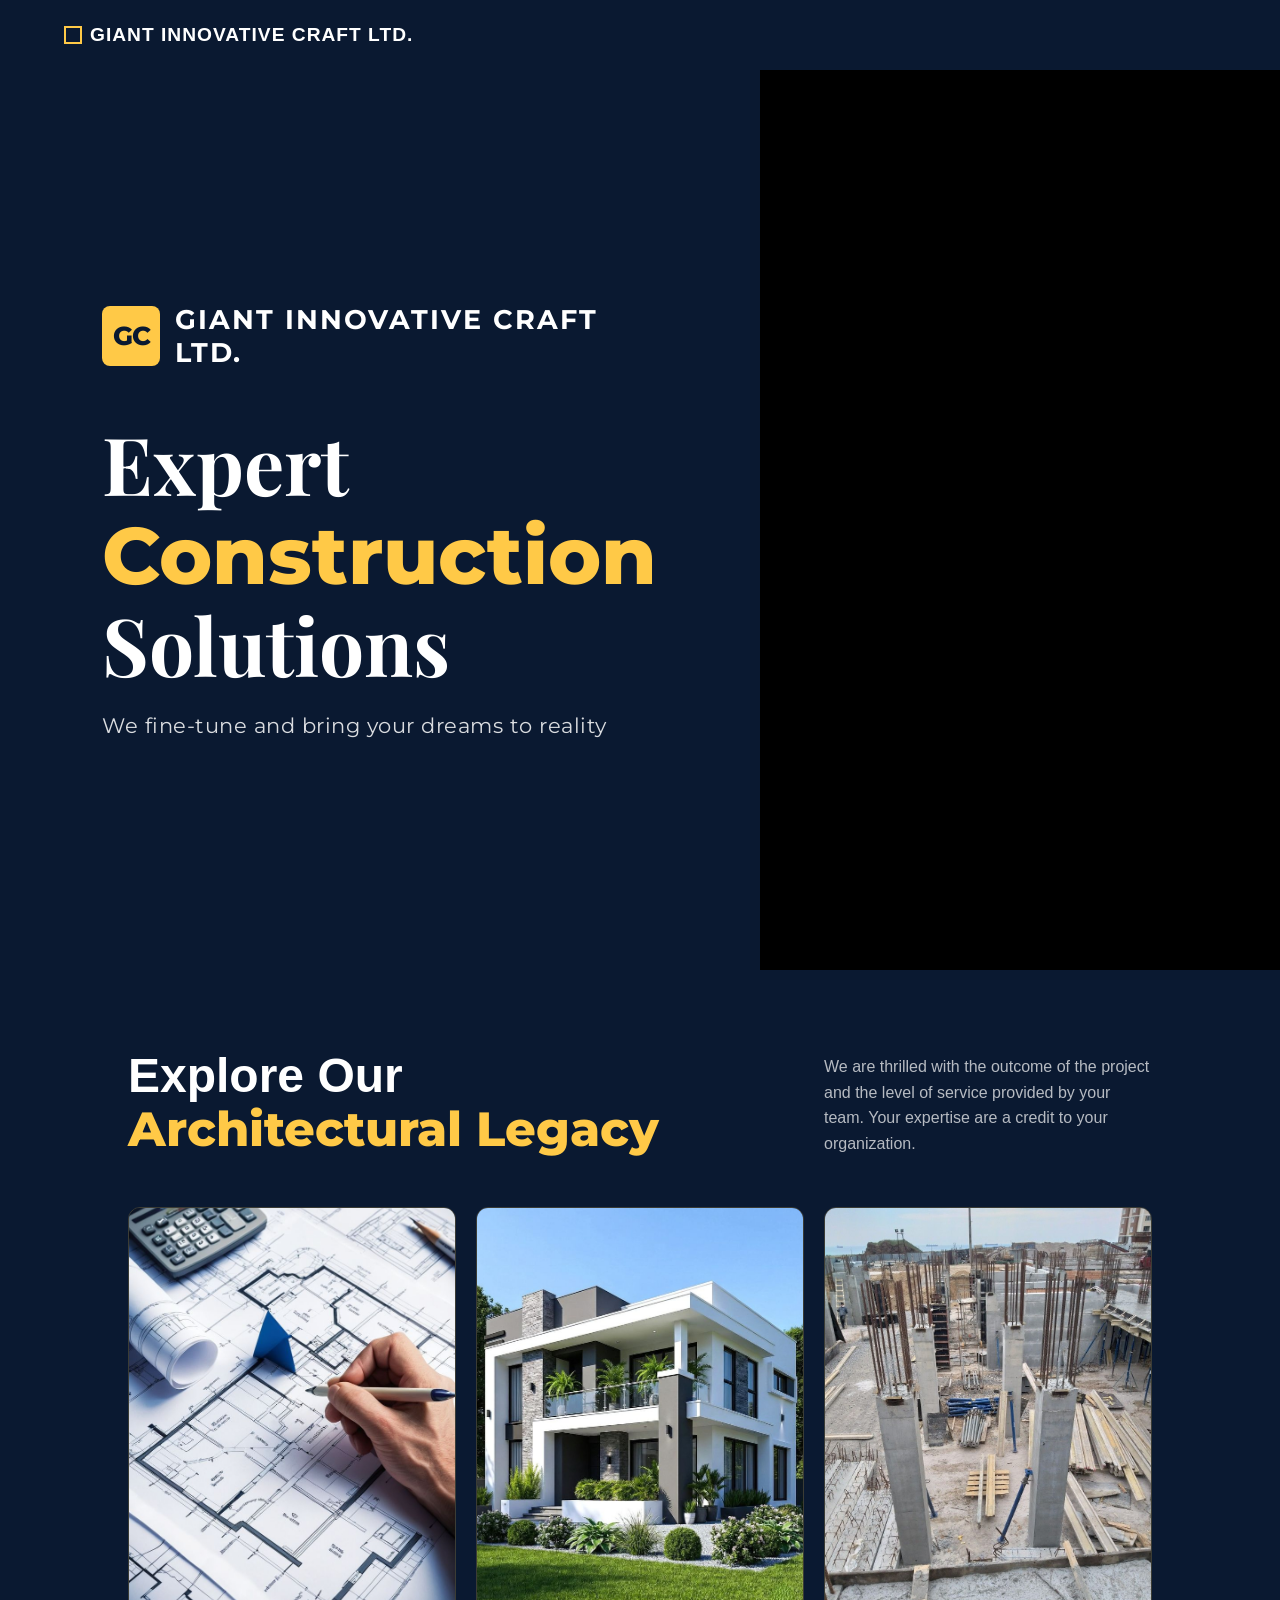
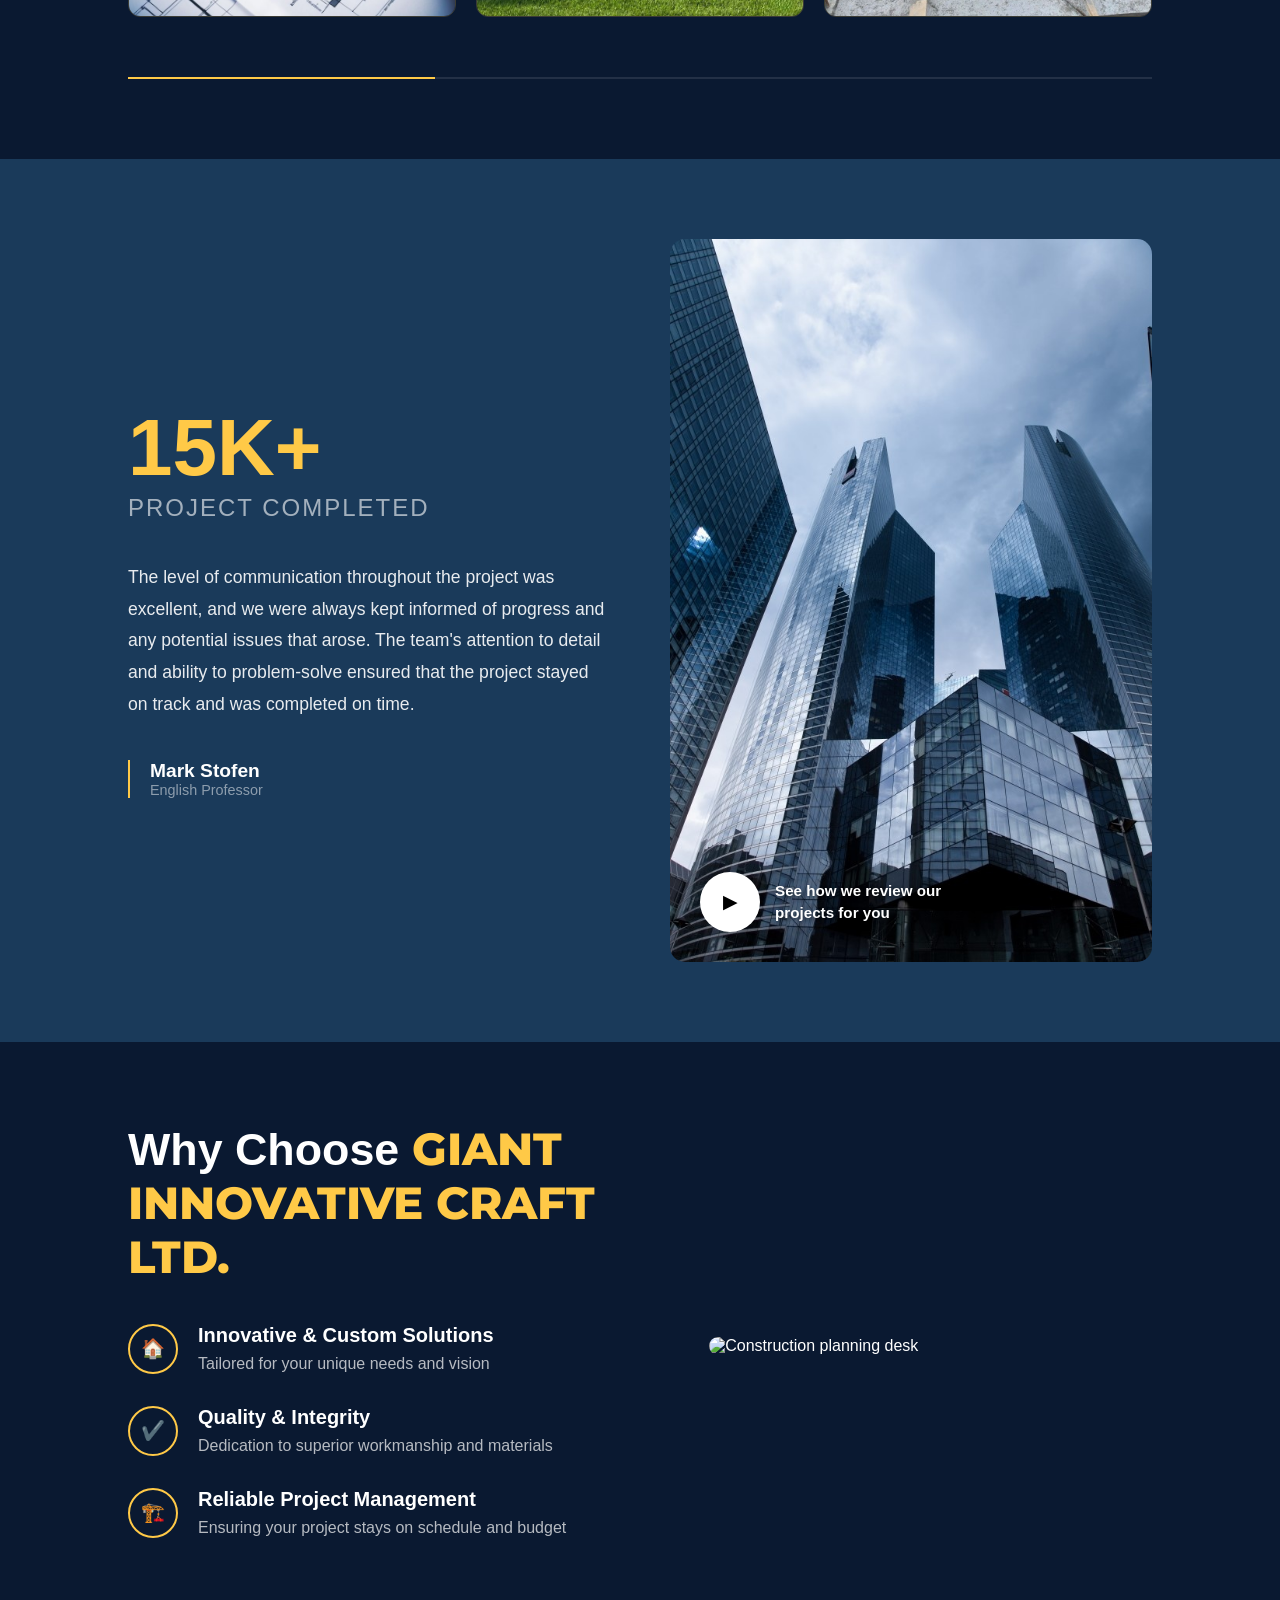
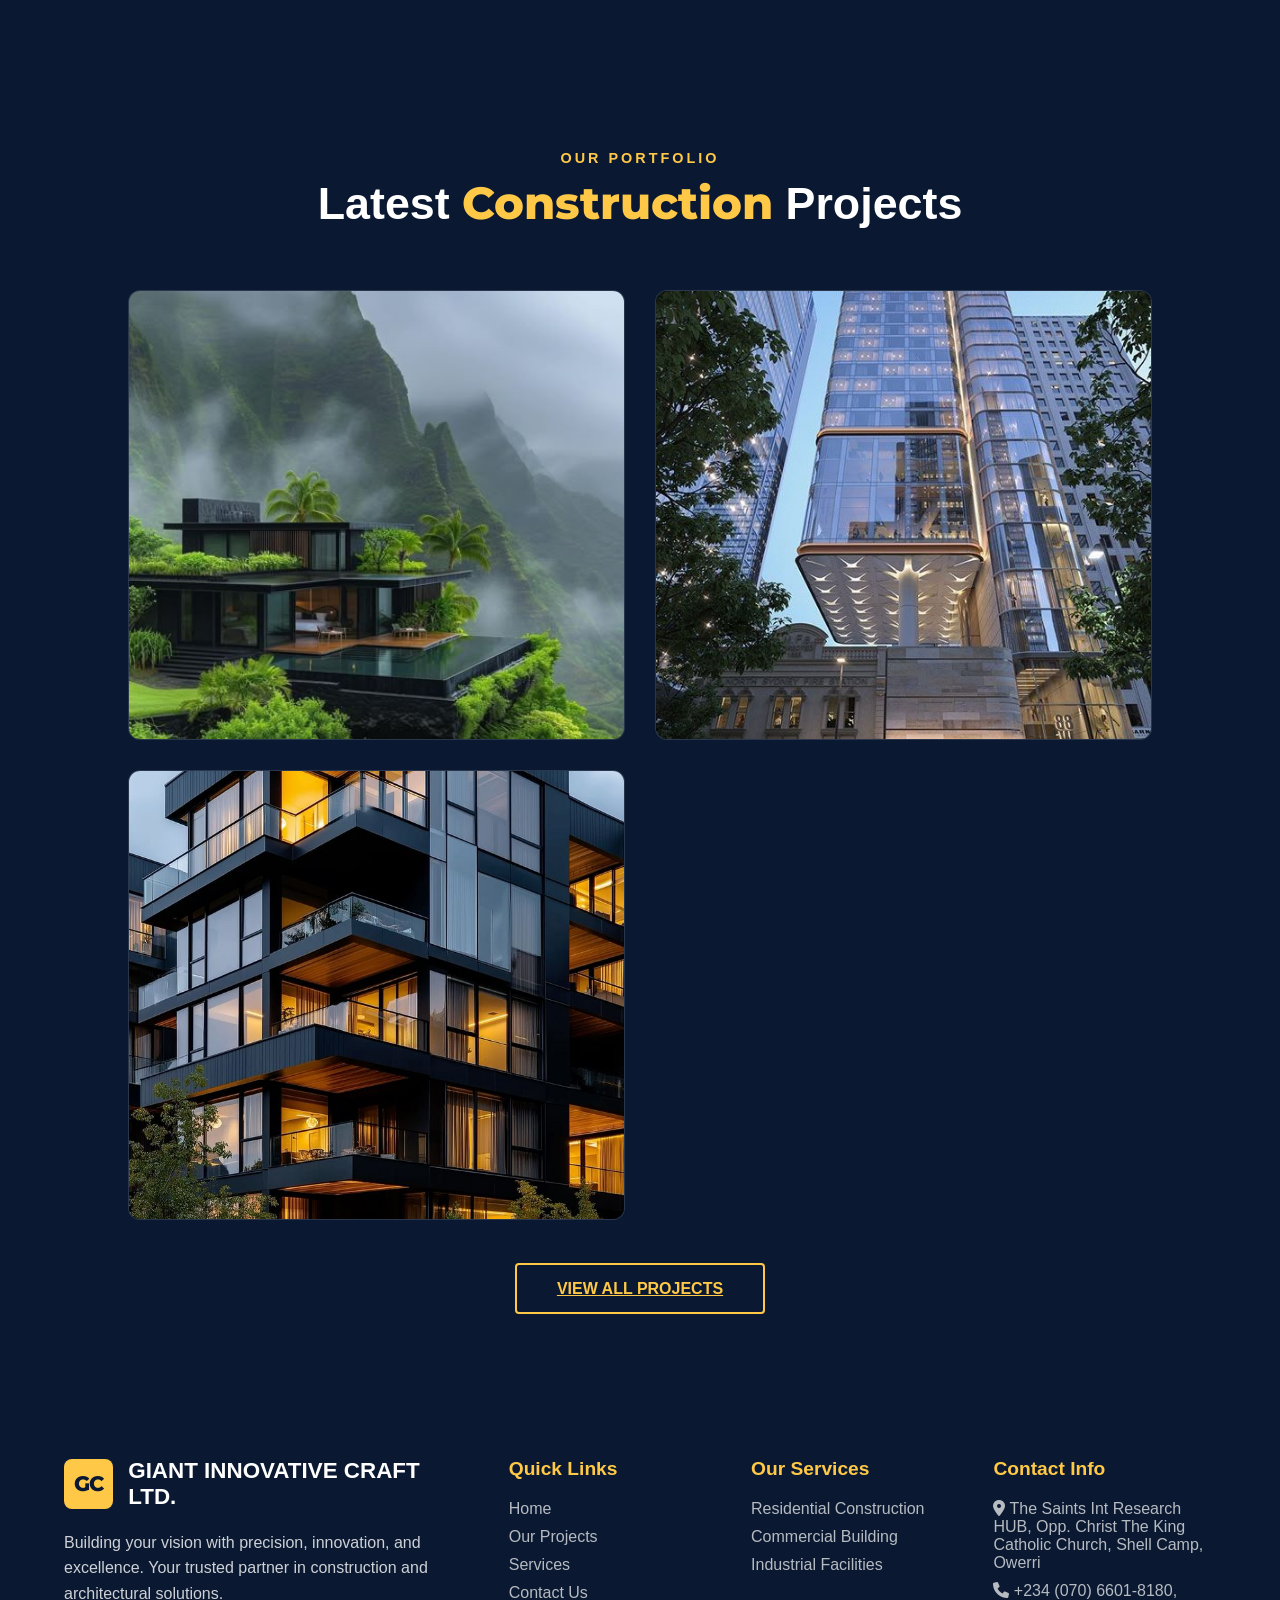
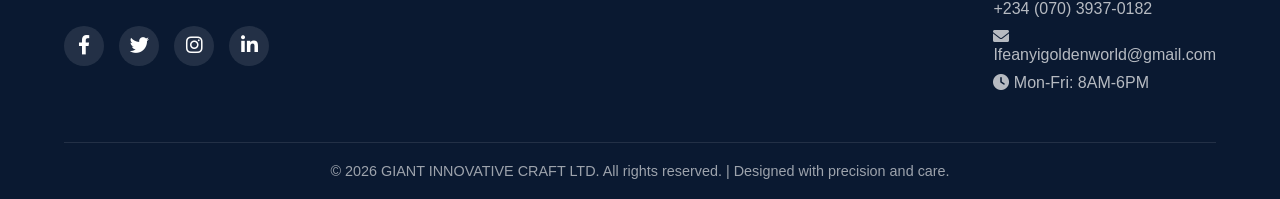
==== commit 347b2248: "changed the file location" ====
--- a/index.html
+++ b/index.html
@@ -6,6 +6,7 @@
     <title>GIANT INNOVATIVE CRAFT LTD.</title>
     <link rel="stylesheet" href="style.css">
     <link href="https://fonts.googleapis.com/css2?family=Montserrat:wght@400;700;800&family=Playfair+Display:wght@700&display=swap" rel="stylesheet">
+    <link rel="stylesheet" href="https://cdnjs.cloudflare.com/ajax/libs/font-awesome/6.0.0/css/all.min.css">
 </head>
 <body>
     <nav class="navbar">
@@ -20,14 +21,16 @@
     <span></span>
   </button>
 
+  <!-- mobile menu -->
+<div class="mobile-menu" id="mobileMenu">
   <ul class="nav-links" id="navLinks">
     <li><a href="index.html" class="active">Home</a></li>
     <li><a href="pages/projects.html">Projects</a></li>
     <li><a href="pages/services.html">Service</a></li>
     <li><a href="pages/contact.html">Contact</a></li>
   </ul>
+</div>
 </nav>
-
 
 
 <!-- hero section -->
--- a/style.css
+++ b/style.css
@@ -112,6 +112,7 @@
     height: auto;
     padding: 1rem 5%;
     flex-wrap: wrap;
+    gap: 10px;
   }
 
   .hamburger-btn {
@@ -147,6 +148,17 @@
 
   .nav-links a {
     font-size: 1rem;
+  }
+}
+
+@media (max-width: 576px) {
+  .logo-text {
+    font-size: 0.9rem;
+    letter-spacing: 0;
+  }
+
+  .navbar {
+    padding: 0.8rem 4%;
   }
 }
 
@@ -308,6 +320,75 @@
     /* Change gradient on mobile to flow bottom-to-top */
     .image-gradient-overlay {
         background: linear-gradient(to top, rgba(10, 25, 49, 0.8) 0%, rgba(10, 25, 49, 0) 100%);
+    }
+}
+
+@media (max-width: 768px) {
+    .titan-hero {
+        min-height: auto;
+    }
+
+    .hero-text-container {
+        padding: 40px 6%;
+        min-height: auto;
+    }
+
+    .hero-text-content {
+        max-width: 100%;
+    }
+
+    .hero-heading {
+        font-size: 2.5rem;
+        margin-bottom: 15px;
+    }
+
+    .brand-name {
+        font-size: 1.2rem;
+    }
+
+    .logo-placeholder {
+        width: 50px;
+        height: 50px;
+        font-size: 1.2rem;
+    }
+
+    .hero-tagline {
+        font-size: 1rem;
+    }
+
+    .hero-image-container {
+        height: 40vh;
+    }
+}
+
+@media (max-width: 576px) {
+    .hero-heading {
+        font-size: 1.8rem;
+        line-height: 1.2;
+    }
+
+    .brand-name {
+        font-size: 1rem;
+        letter-spacing: 1px;
+    }
+
+    .brand {
+        gap: 10px;
+        margin-bottom: 30px;
+    }
+
+    .logo-placeholder {
+        width: 45px;
+        height: 45px;
+        font-size: 1rem;
+    }
+
+    .hero-image-container {
+        height: 30vh;
+    }
+
+    .hero-tagline {
+        font-size: 0.95rem;
     }
 }
 
@@ -2003,4 +2084,62 @@
 
 
 
-
+/* hamburger button */
+.hamburger-btn{
+  display:none;
+  flex-direction:column;
+  gap:5px;
+  background:none;
+  border:none;
+  cursor:pointer;
+}
+
+.hamburger-btn span{
+  width:25px;
+  height:3px;
+  background:#000;
+}
+
+/* mobile menu */
+.mobile-menu{
+  display:none;
+  position:absolute;
+  top:70px;
+  left:0;
+  width:100%;
+  background:white;
+  padding:20px;
+}
+
+.mobile-menu ul{
+  list-style:none;
+}
+
+.mobile-menu li{
+  margin:15px 0;
+}
+
+.mobile-menu a{
+  text-decoration:none;
+  color:#000;
+  font-size:18px;
+}
+
+/* show menu */
+.mobile-menu.active{
+  display:block;
+}
+
+/* mobile view */
+@media (max-width:768px){
+
+  .nav-links{
+    display:none;
+  }
+
+  .hamburger-btn{
+    display:flex;
+  }
+
+}
+
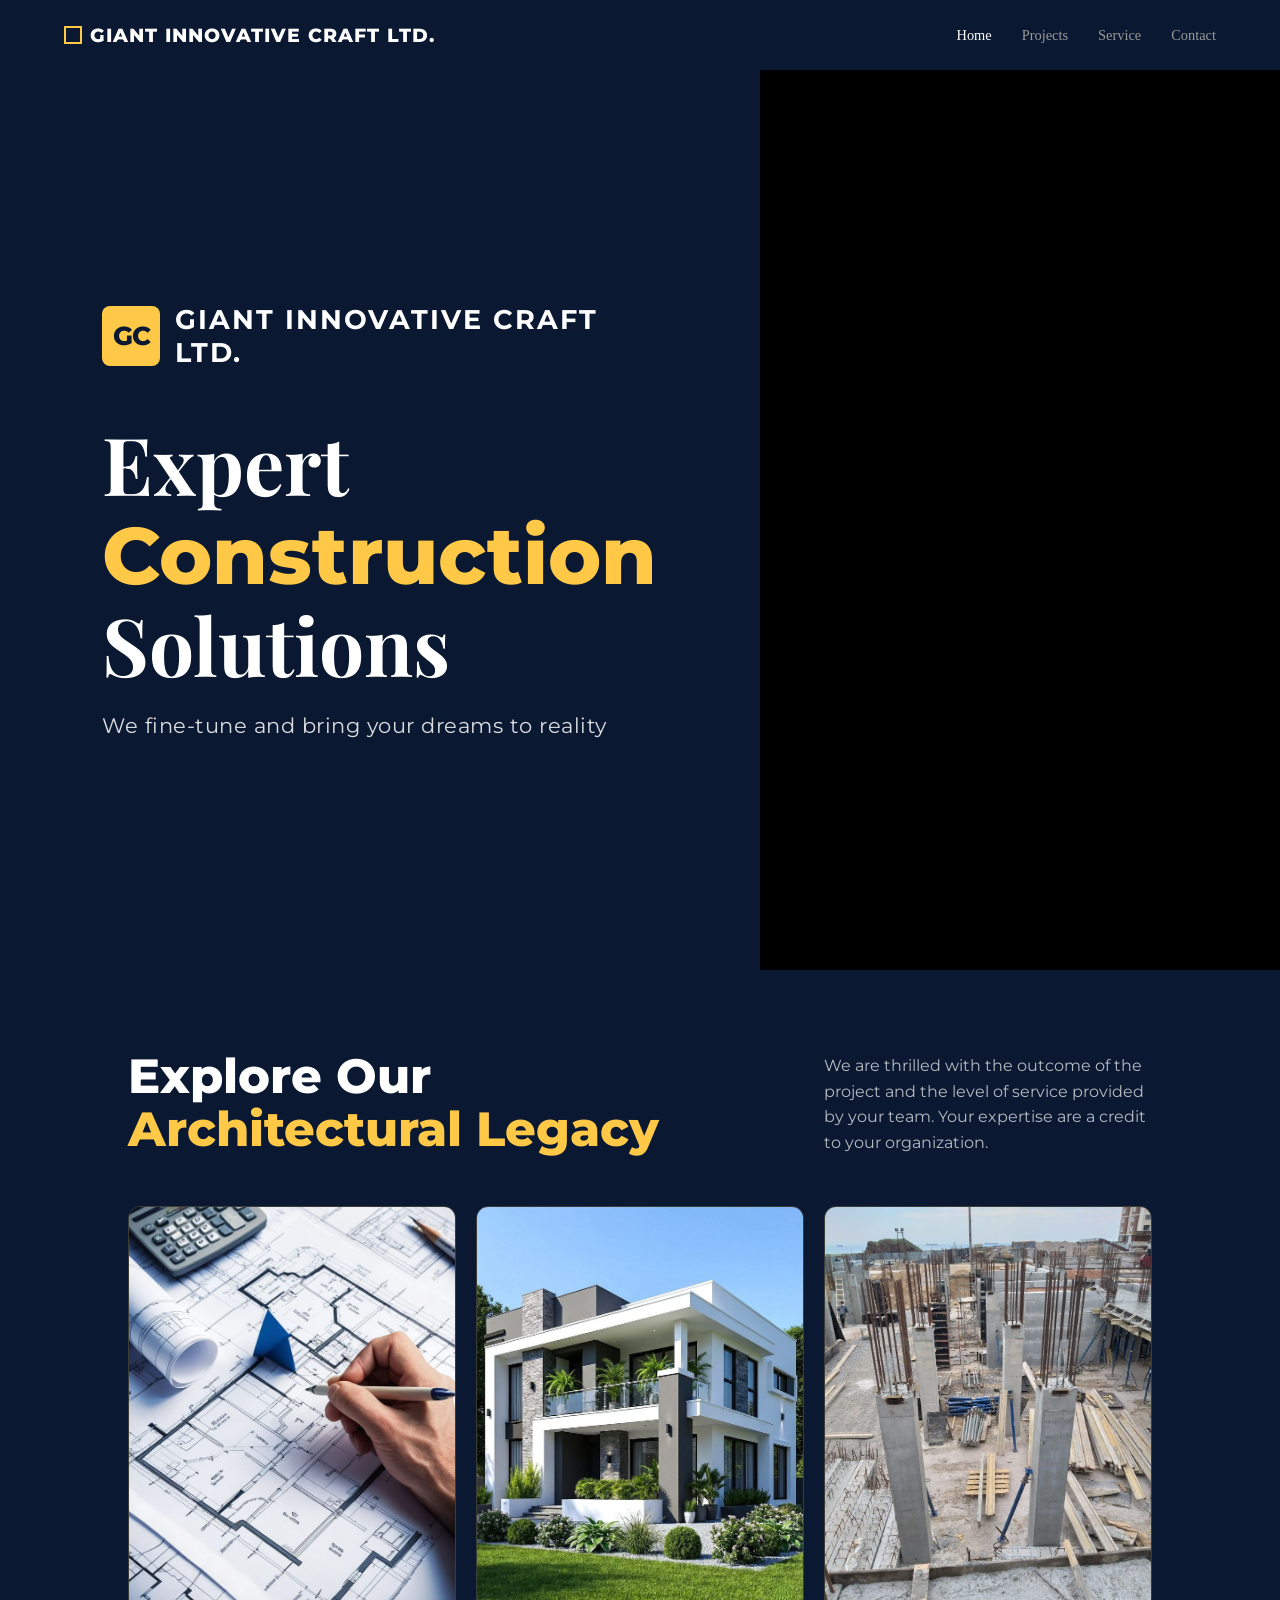
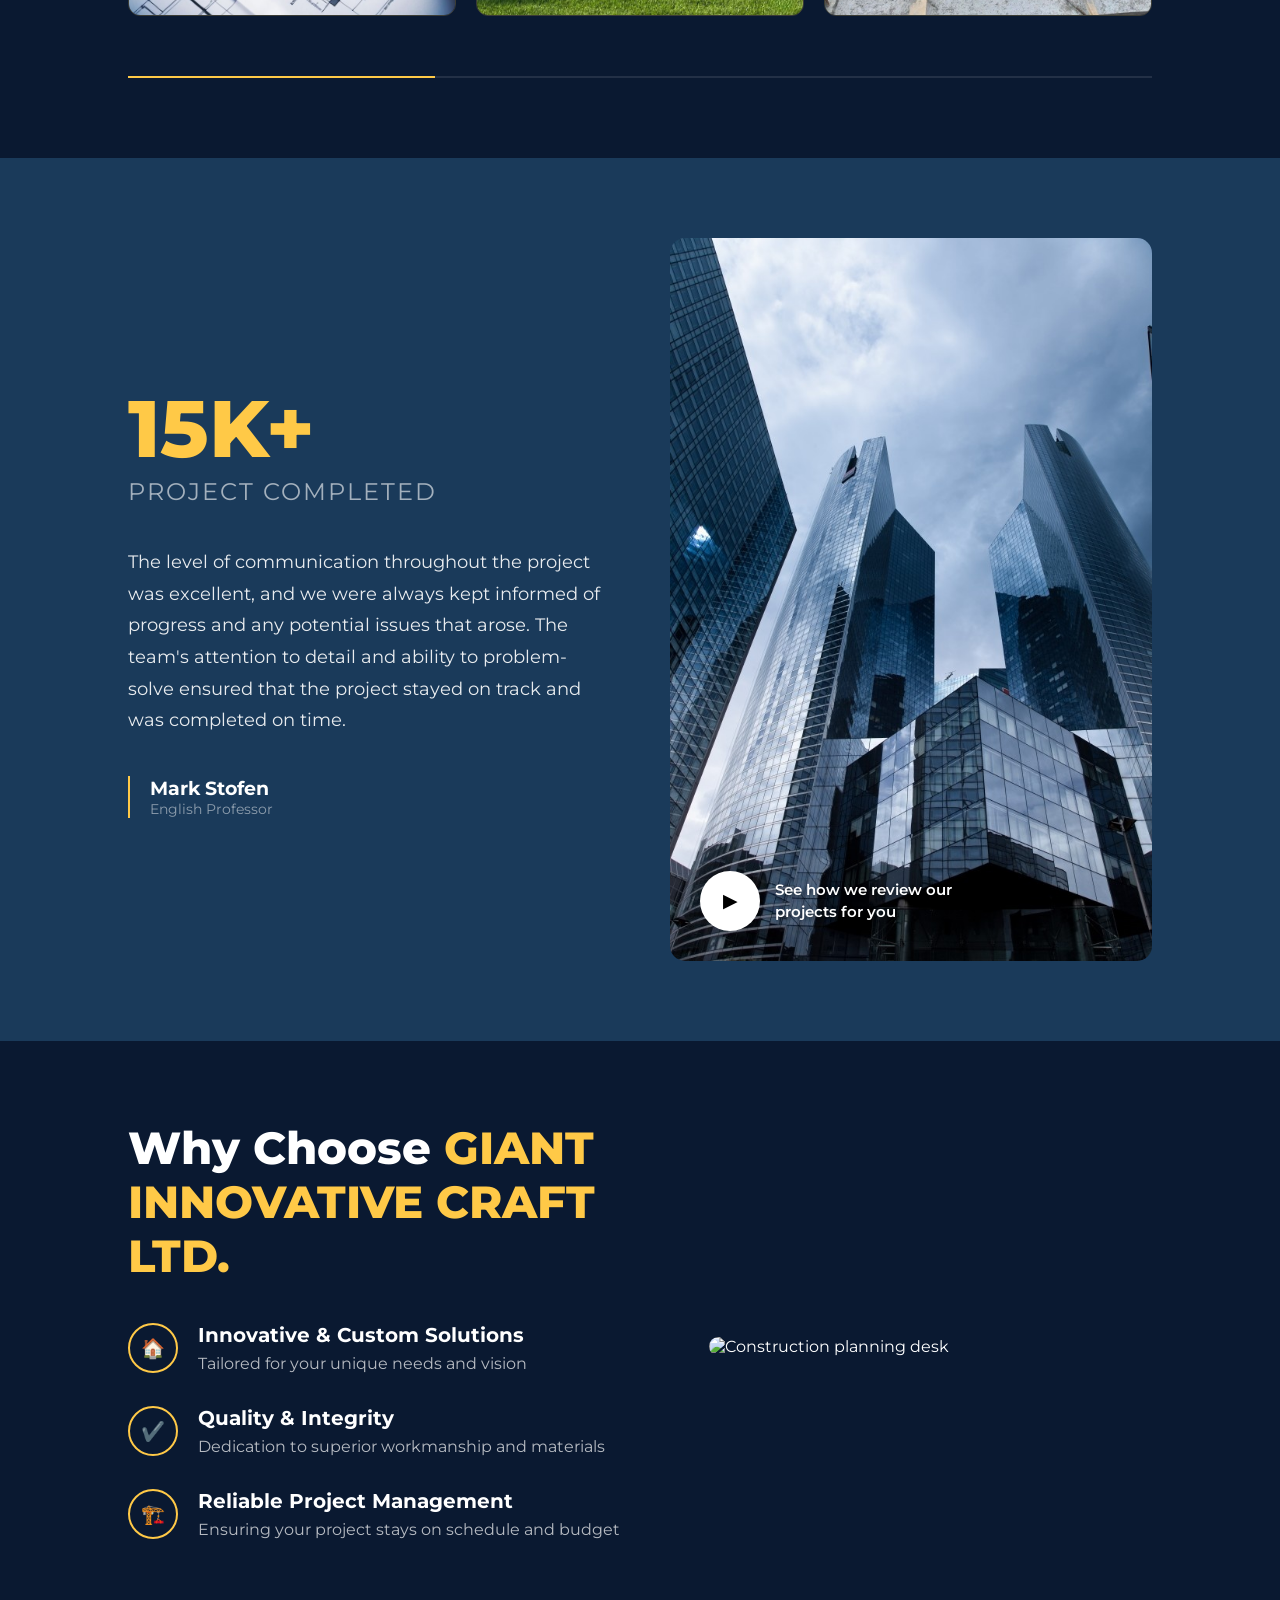
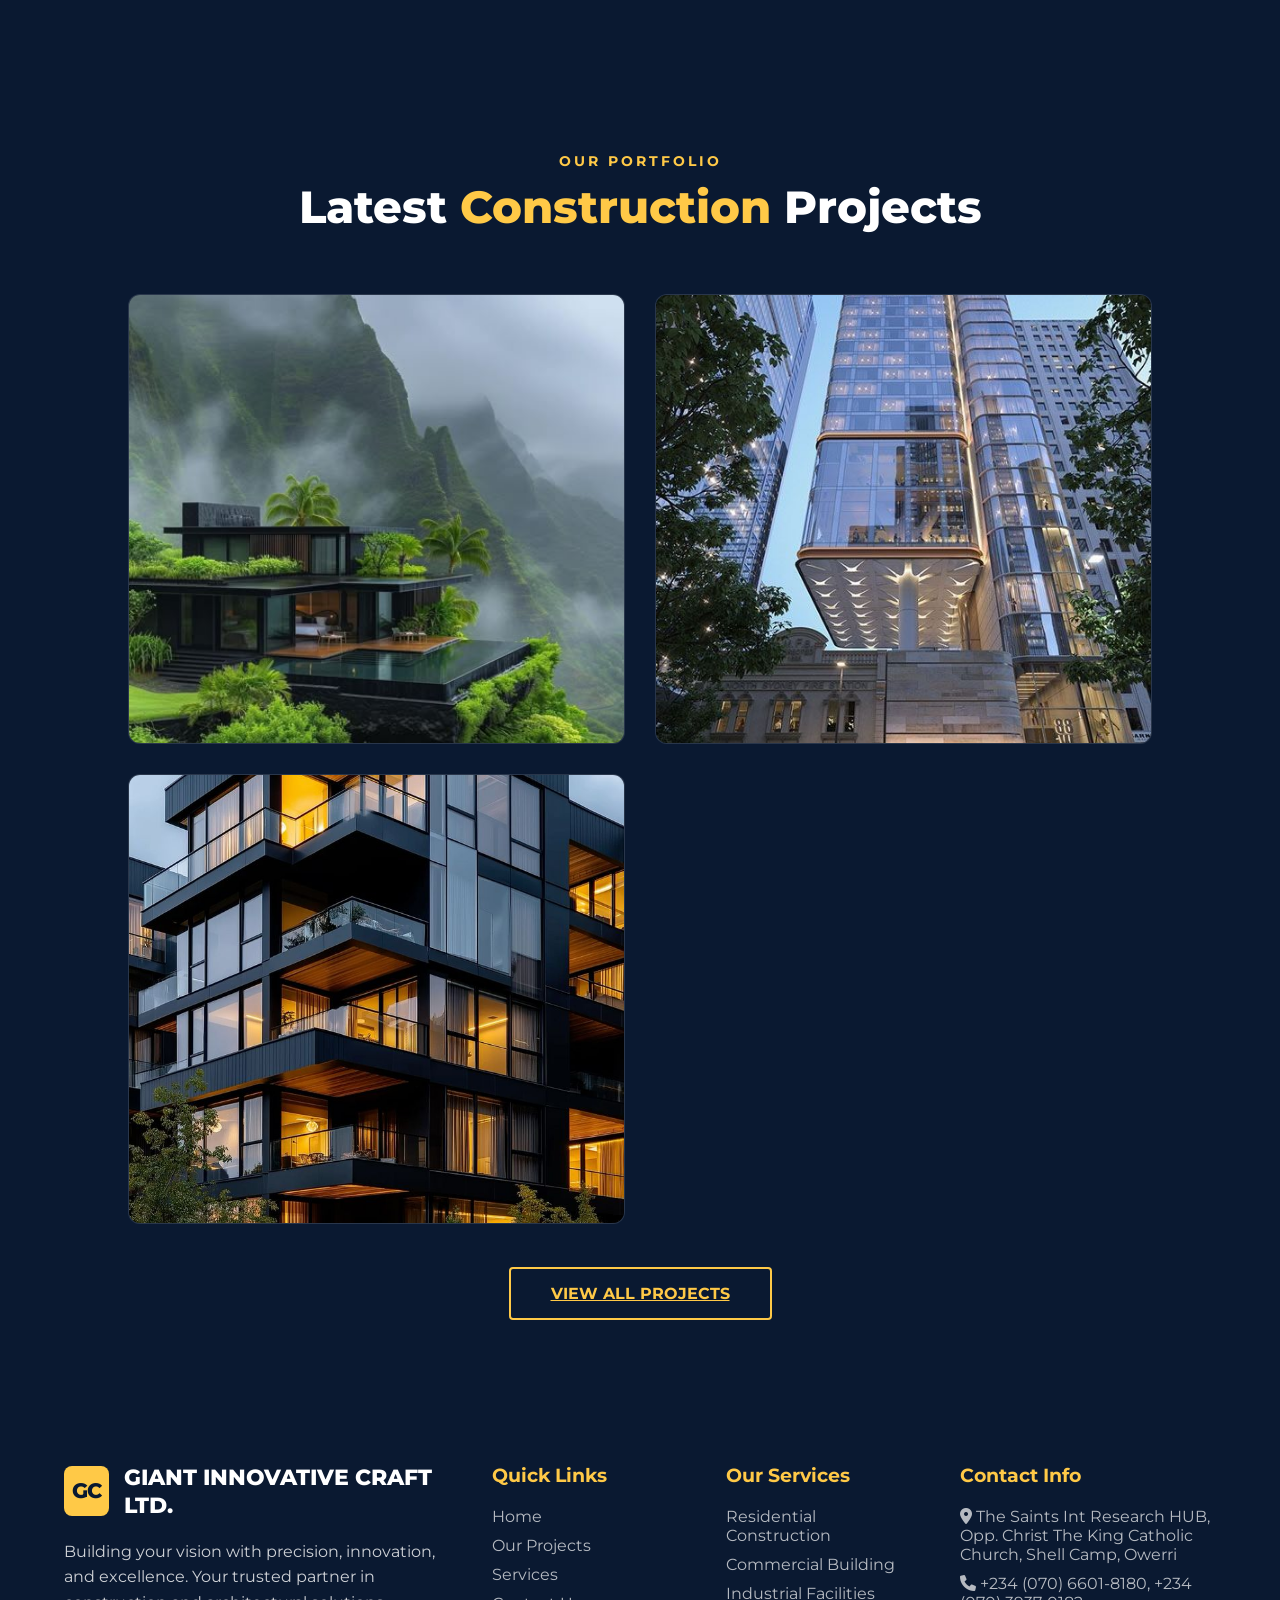
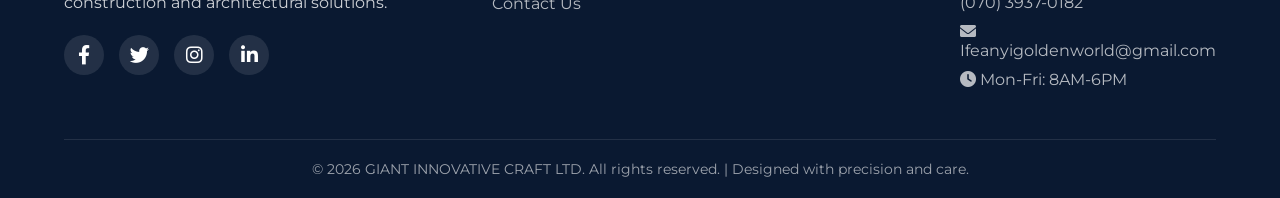
==== commit a694eb04: "corrected the wrong file name" ====
--- a/index.html
+++ b/index.html
@@ -21,16 +21,16 @@
     <span></span>
   </button>
 
-  <!-- mobile menu -->
-<div class="mobile-menu" id="mobileMenu">
-  <ul class="nav-links" id="navLinks">
+  <!-- DESKTOP MENU -->
+  <ul class="nav-links">
     <li><a href="index.html" class="active">Home</a></li>
     <li><a href="pages/projects.html">Projects</a></li>
     <li><a href="pages/services.html">Service</a></li>
     <li><a href="pages/contact.html">Contact</a></li>
   </ul>
-</div>
 </nav>
+
+
 
 
 <!-- hero section -->
@@ -260,6 +260,6 @@
         </div>
     </footer>
 
-    <script src="srcipts.js"></script>
+  <script src="scripts.js"></script>
 </body>
 </html>
--- a/style.css
+++ b/style.css
@@ -1,10 +1,3 @@
-/* General Reset */
-* {
-  margin: 0;
-  padding: 0;
-  box-sizing: border-box;
-  font-family: 'Inter', sans-serif;
-}
 
 body {
   background-color: #000;
@@ -42,6 +35,7 @@
 .nav-links {
   display: flex;
   list-style: none;
+  z-index: 999;
   gap: 30px;
 }
 
@@ -58,23 +52,6 @@
   color: #fff; /* Bright white for active/hover */
 }
 
-/* Sign In Button */
-.signin-btn {
-  background-color: var(--main-yellow);
-  color: var(--main-blue);
-  border: none;
-  padding: 8px 20px;
-  border-radius: 6px;
-  font-size: 0.9rem;
-  font-weight: 700;
-  cursor: pointer;
-  transition: background 0.3s ease;
-  font-family: var(--sans-font);
-}
-
-.signin-btn:hover {
-  background-color: #ffb700
-}
 
 /* Hamburger Menu Button */
 .hamburger-btn {
@@ -2084,62 +2061,3 @@
 
 
 
-/* hamburger button */
-.hamburger-btn{
-  display:none;
-  flex-direction:column;
-  gap:5px;
-  background:none;
-  border:none;
-  cursor:pointer;
-}
-
-.hamburger-btn span{
-  width:25px;
-  height:3px;
-  background:#000;
-}
-
-/* mobile menu */
-.mobile-menu{
-  display:none;
-  position:absolute;
-  top:70px;
-  left:0;
-  width:100%;
-  background:white;
-  padding:20px;
-}
-
-.mobile-menu ul{
-  list-style:none;
-}
-
-.mobile-menu li{
-  margin:15px 0;
-}
-
-.mobile-menu a{
-  text-decoration:none;
-  color:#000;
-  font-size:18px;
-}
-
-/* show menu */
-.mobile-menu.active{
-  display:block;
-}
-
-/* mobile view */
-@media (max-width:768px){
-
-  .nav-links{
-    display:none;
-  }
-
-  .hamburger-btn{
-    display:flex;
-  }
-
-}
-
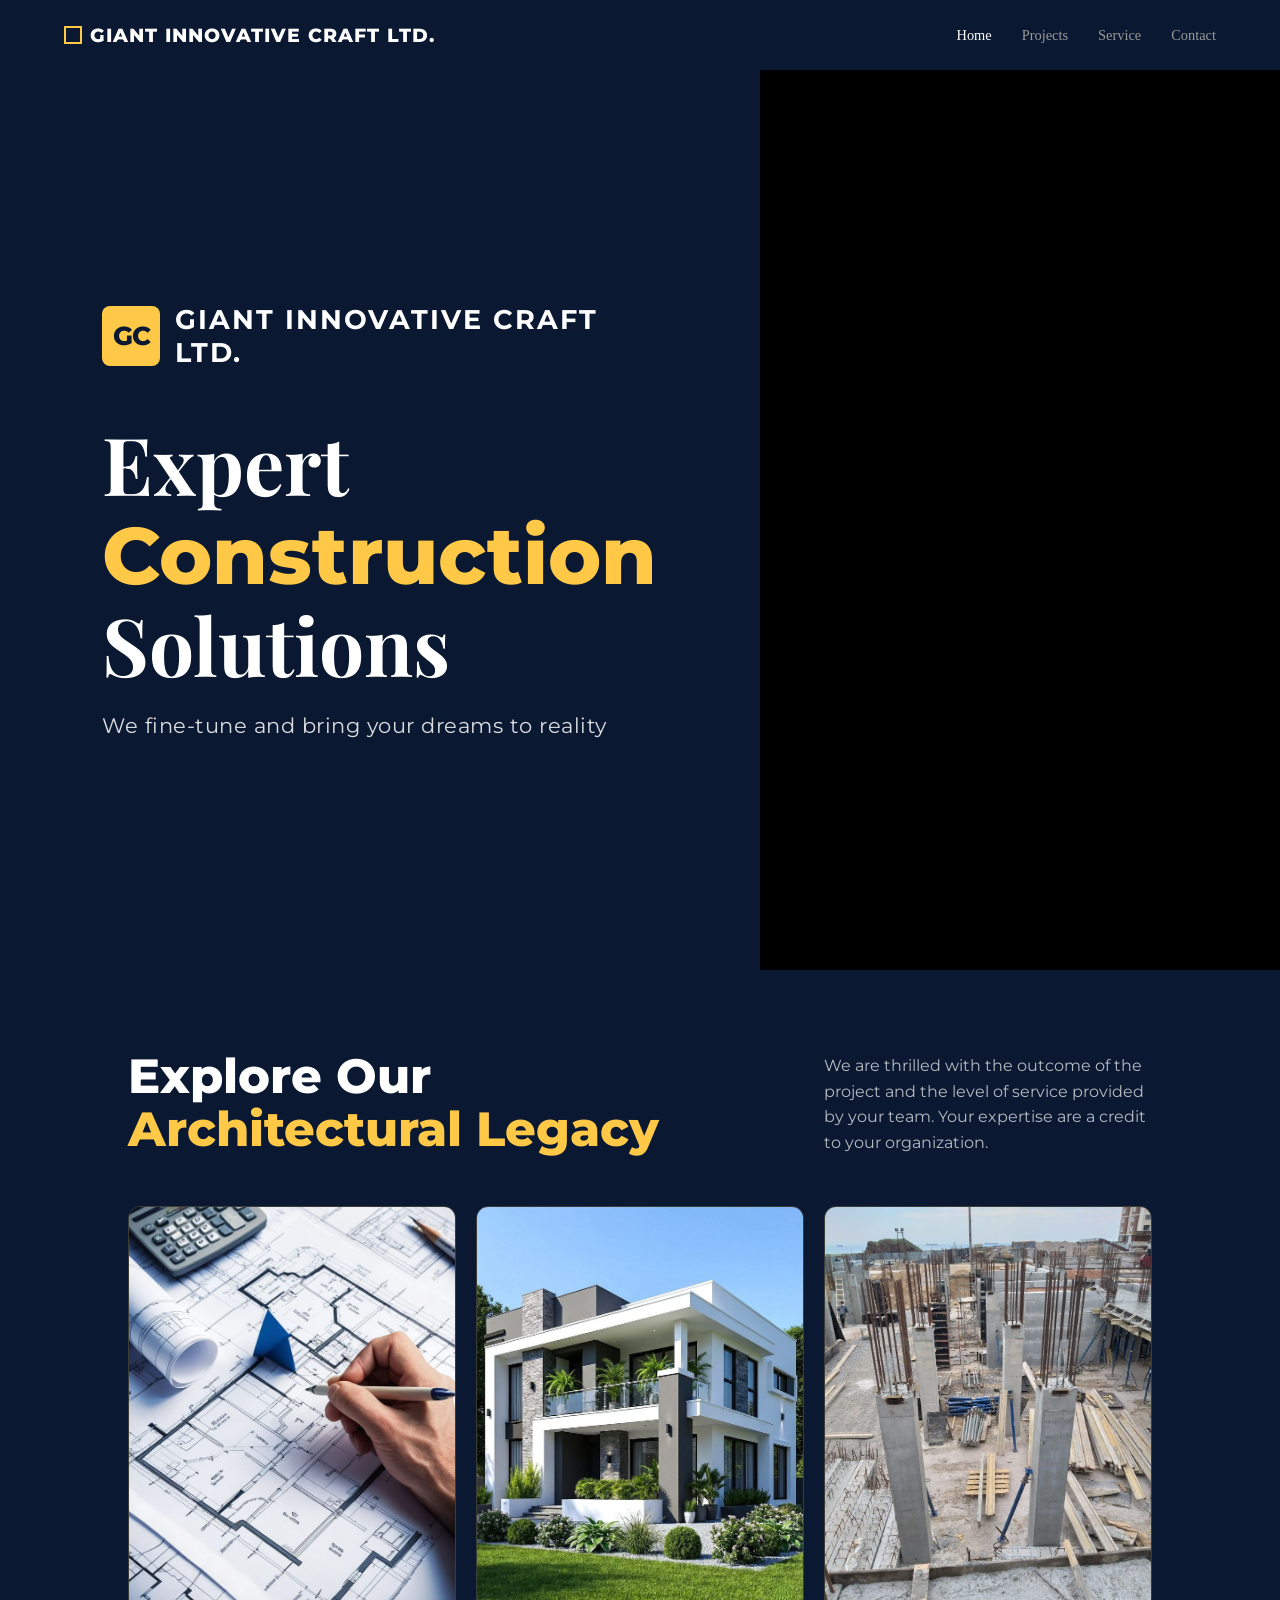
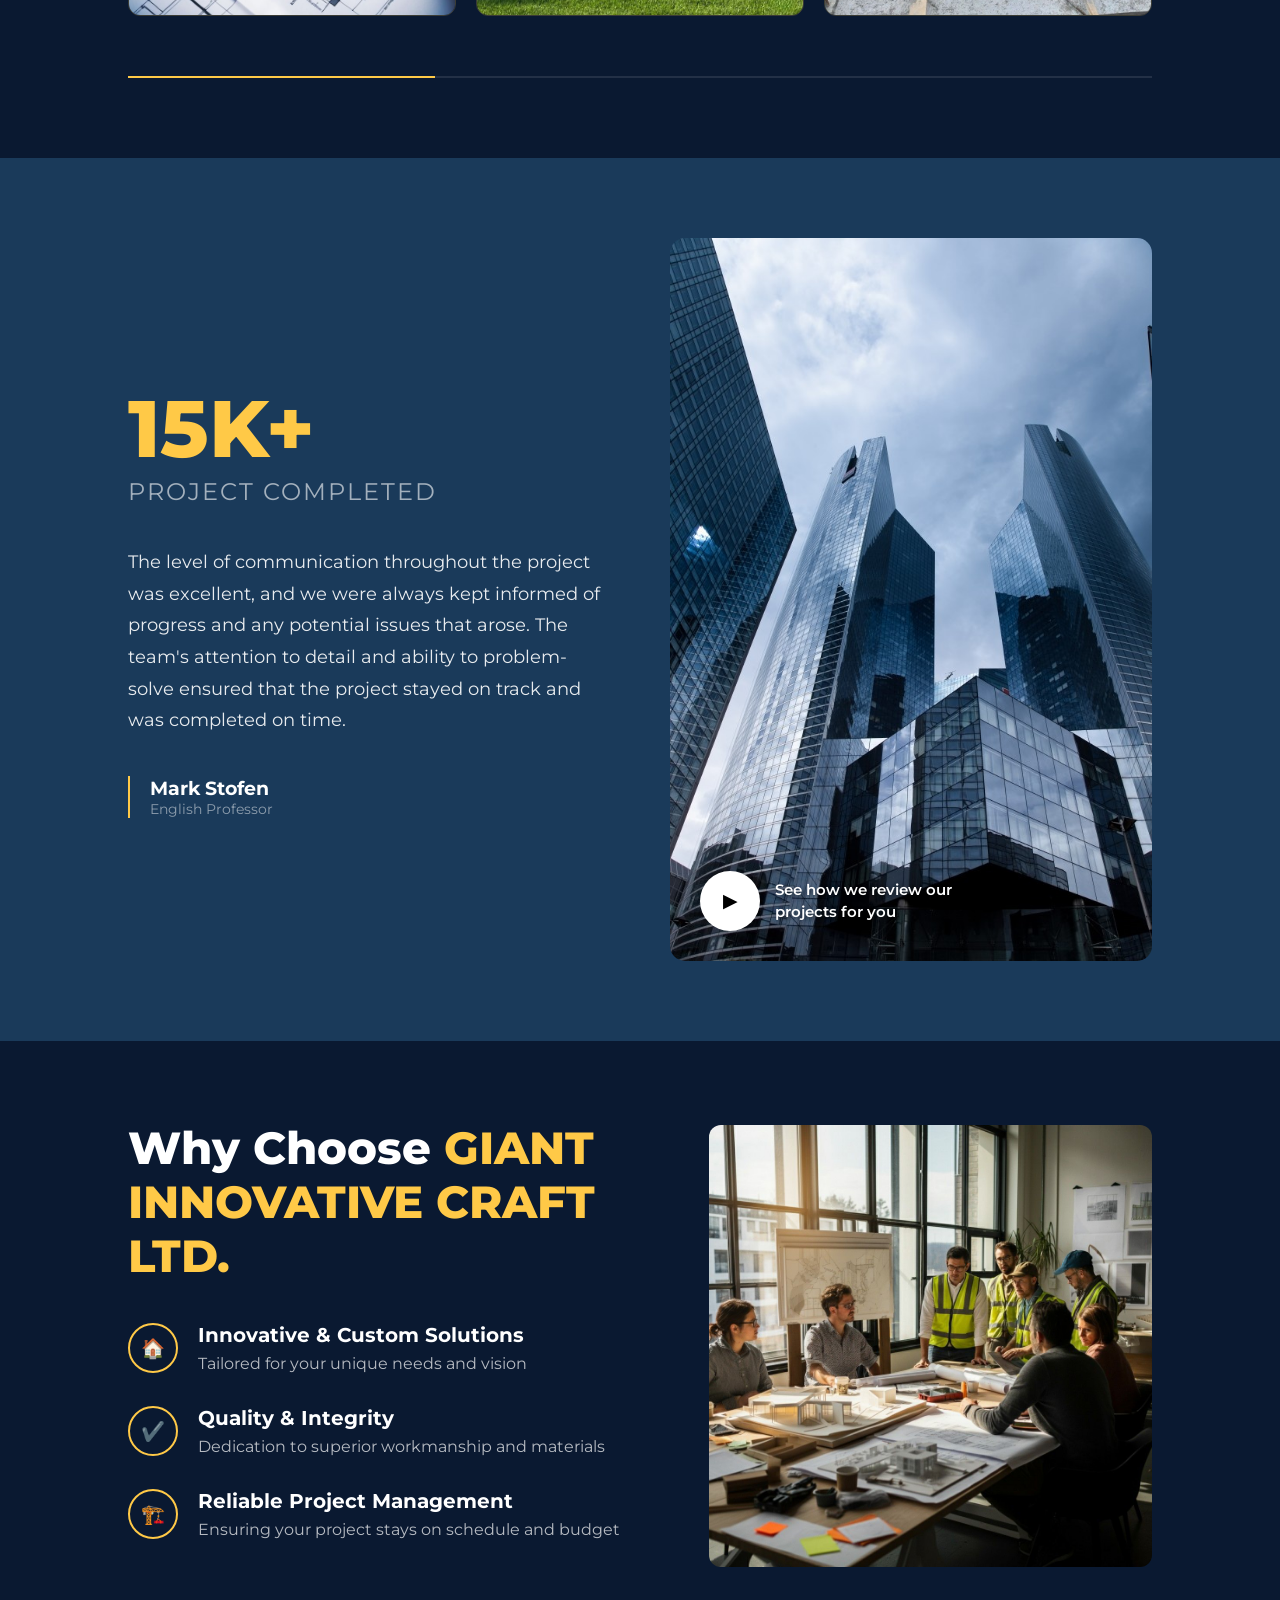
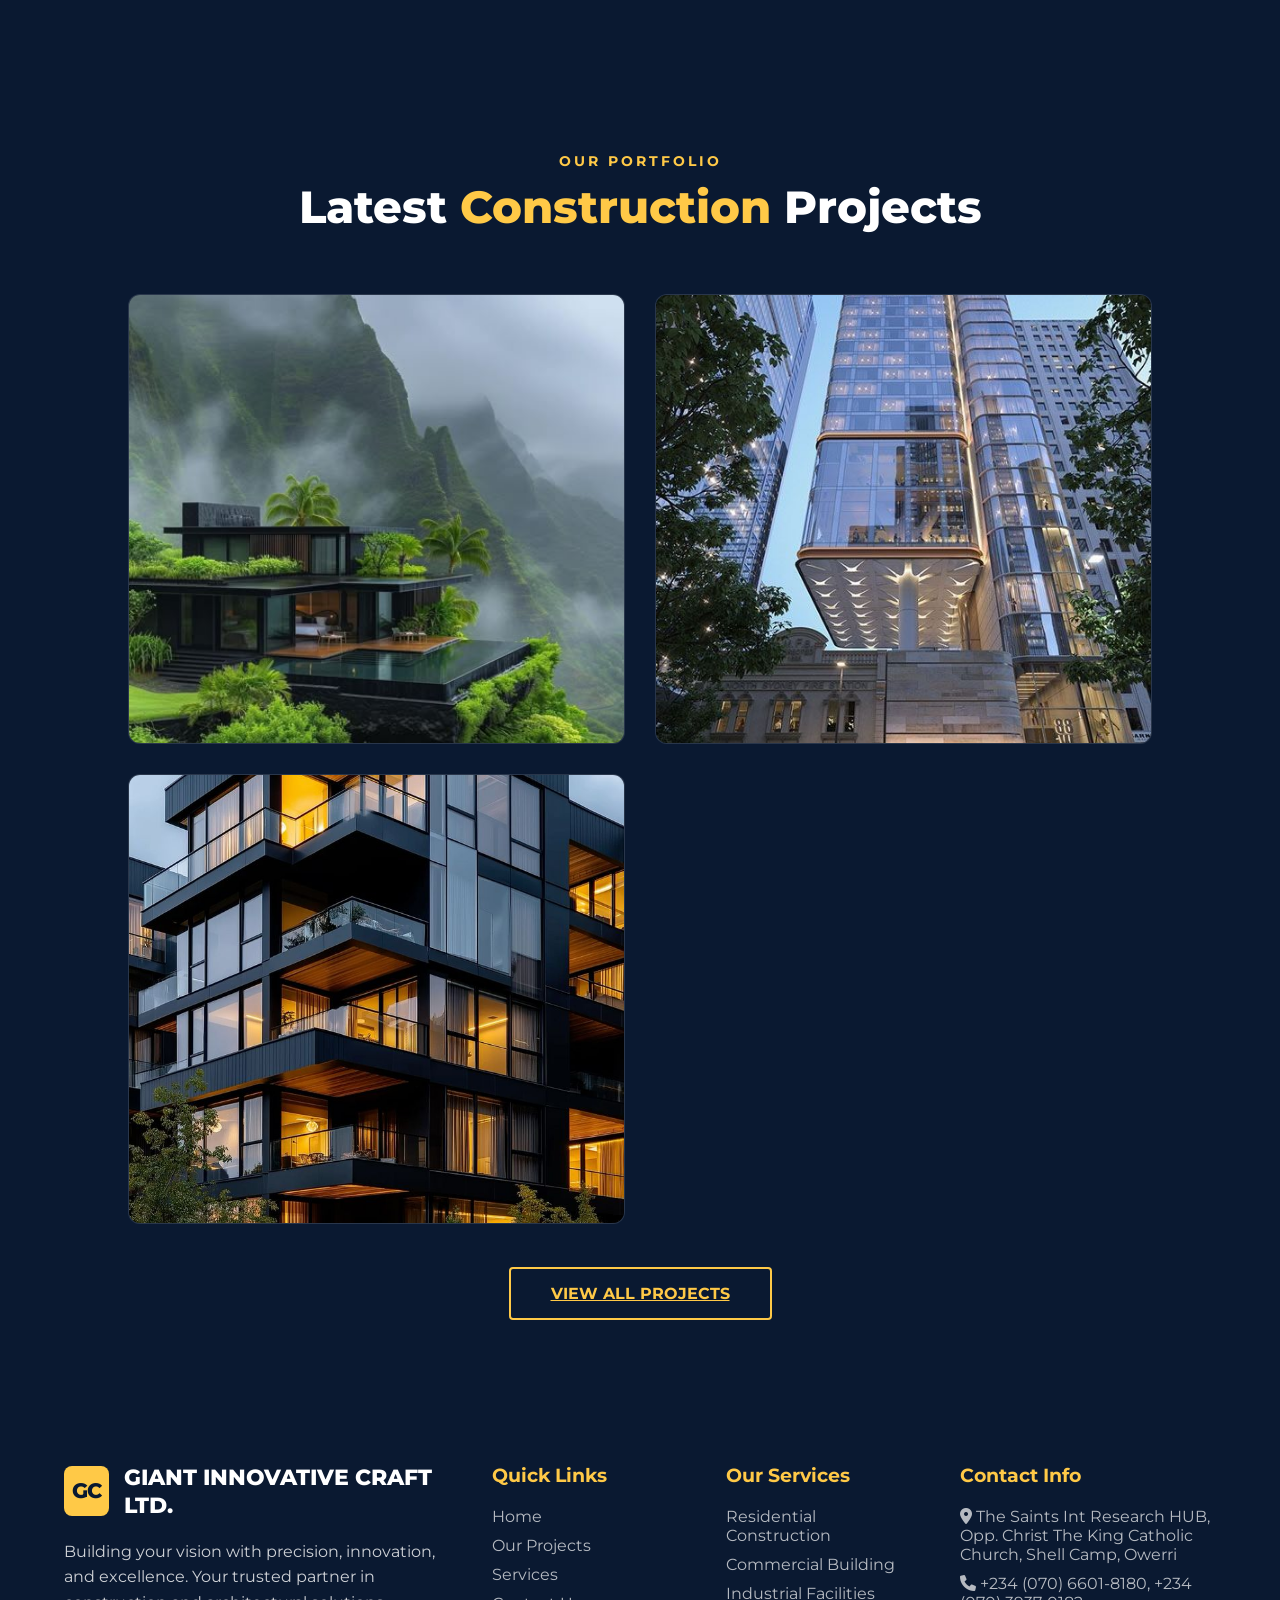
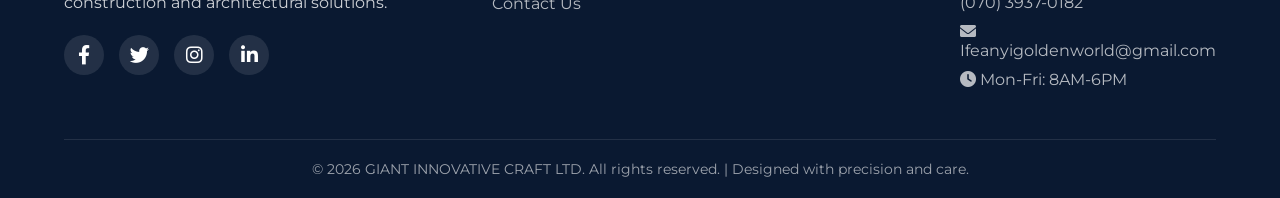
==== commit d895541b: "corrected an image" ====
--- a/index.html
+++ b/index.html
@@ -154,7 +154,7 @@
   </div>
 
   <div class="why-choose-image">
-    <img src="images/construction desk.jpg" alt="Construction planning desk" class="rounded-img">
+    <img src="/images/Construction desk.jpg" alt="Construction planning desk" class="rounded-img">
   </div>
 </section>
 
@@ -260,6 +260,6 @@
         </div>
     </footer>
 
-  <script src="scripts.js"></script>
+  <script src="scripts.js"></script> 
 </body>
 </html>
--- a/style.css
+++ b/style.css
@@ -88,12 +88,26 @@
   .navbar {
     height: auto;
     padding: 1rem 5%;
-    flex-wrap: wrap;
-    gap: 10px;
+    flex-wrap: nowrap;
+    gap: 15px;
+    justify-content: space-between;
   }
 
   .hamburger-btn {
     display: flex;
+    flex-shrink: 0;
+  }
+
+  .logo {
+    flex: 1;
+    min-width: 0;
+  }
+
+  .logo-text {
+    font-size: 0.9rem;
+    white-space: nowrap;
+    overflow: hidden;
+    text-overflow: ellipsis;
   }
 
   .nav-links {
@@ -441,17 +455,148 @@
 
 /* Responsive for Tablets and Mobile */
 @media (max-width: 992px) {
+  .legacy-section {
+    padding: 60px 5%;
+  }
+  
   .legacy-header {
     flex-direction: column;
     align-items: flex-start;
+    gap: 30px;
+    margin-bottom: 40px;
   }
   
   .legacy-grid {
-    grid-template-columns: 1fr; /* Stacks images on small screens */
+    grid-template-columns: repeat(2, 1fr);
+    gap: 15px;
   }
   
   .legacy-title {
     font-size: 2.2rem;
+  }
+  
+  .legacy-desc {
+    max-width: none;
+    font-size: 0.95rem;
+  }
+}
+
+@media (max-width: 768px) {
+  .legacy-section {
+    padding: 50px 4%;
+  }
+  
+  .legacy-header {
+    gap: 25px;
+    margin-bottom: 35px;
+  }
+  
+  .legacy-grid {
+    grid-template-columns: 1fr;
+    gap: 15px;
+  }
+  
+  .legacy-title {
+    font-size: 1.8rem;
+    line-height: 1.2;
+  }
+  
+  .legacy-desc {
+    font-size: 0.9rem;
+    line-height: 1.5;
+  }
+  
+  .gallery-item {
+    aspect-ratio: 3 / 4;
+  }
+  
+  .bottom-accent {
+    margin-top: 40px;
+  }
+}
+
+@media (max-width: 576px) {
+  .legacy-section {
+    padding: 40px 3%;
+  }
+  
+  .legacy-header {
+    gap: 20px;
+    margin-bottom: 30px;
+  }
+  
+  .legacy-title {
+    font-size: 1.6rem;
+  }
+  
+  .legacy-desc {
+    font-size: 0.85rem;
+  }
+  
+  .gallery-item {
+    aspect-ratio: 4 / 5;
+    border-radius: 8px;
+  }
+  
+  .bottom-accent {
+    margin-top: 35px;
+    height: 1.5px;
+  }
+}
+
+@media (max-width: 480px) {
+  .legacy-section {
+    padding: 35px 3%;
+  }
+  
+  .legacy-header {
+    gap: 18px;
+    margin-bottom: 25px;
+  }
+  
+  .legacy-title {
+    font-size: 1.5rem;
+  }
+  
+  .legacy-desc {
+    font-size: 0.8rem;
+  }
+  
+  .gallery-item {
+    aspect-ratio: 1 / 1;
+    border-radius: 6px;
+  }
+  
+  .bottom-accent {
+    margin-top: 30px;
+  }
+}
+
+@media (max-width: 360px) {
+  .legacy-section {
+    padding: 30px 2%;
+  }
+  
+  .legacy-header {
+    gap: 15px;
+    margin-bottom: 20px;
+  }
+  
+  .legacy-title {
+    font-size: 1.4rem;
+  }
+  
+  .legacy-desc {
+    font-size: 0.75rem;
+  }
+  
+  .gallery-item {
+    border-radius: 4px;
+  }
+  
+  .bottom-accent {
+    margin-top: 25px;
+    height: 1px;
   }
 }
 
@@ -803,10 +948,188 @@
   color: #0A1931;
 }
 
-
-
-
-/* Footer Styling */
+/* Projects Section Responsive Styles */
+@media (max-width: 992px) {
+  .projects-section {
+    padding: 80px 5%;
+  }
+  
+  .projects-grid {
+    grid-template-columns: repeat(auto-fit, minmax(300px, 1fr));
+    gap: 25px;
+  }
+  
+  .section-title {
+    font-size: 2.4rem;
+  }
+}
+
+@media (max-width: 768px) {
+  .projects-section {
+    padding: 60px 4%;
+  }
+  
+  .projects-header {
+    margin-bottom: 40px;
+  }
+  
+  .projects-grid {
+    grid-template-columns: repeat(auto-fit, minmax(280px, 1fr));
+    gap: 20px;
+  }
+  
+  .project-card {
+    height: 380px;
+  }
+  
+  .project-overlay {
+    padding: 30px;
+  }
+  
+  .project-info h3 {
+    font-size: 1.4rem;
+  }
+  
+  .section-title {
+    font-size: 2rem;
+  }
+  
+  .projects-footer {
+    margin-top: 40px;
+  }
+}
+
+@media (max-width: 576px) {
+  .projects-section {
+    padding: 50px 3%;
+  }
+  
+  .projects-grid {
+    grid-template-columns: 1fr;
+    gap: 20px;
+  }
+  
+  .project-card {
+    height: 320px;
+  }
+  
+  .project-overlay {
+    padding: 25px;
+  }
+  
+  .project-info h3 {
+    font-size: 1.3rem;
+    margin-bottom: 12px;
+  }
+  
+  .view-project {
+    font-size: 0.85rem;
+  }
+  
+  .section-title {
+    font-size: 1.8rem;
+  }
+  
+  .section-subtitle {
+    font-size: 0.8rem;
+    letter-spacing: 2px;
+  }
+  
+  .btn-all-projects {
+    padding: 12px 30px;
+    font-size: 0.9rem;
+  }
+}
+
+@media (max-width: 480px) {
+  .projects-section {
+    padding: 40px 3%;
+  }
+  
+  .projects-grid {
+    gap: 15px;
+  }
+  
+  .project-card {
+    height: 280px;
+  }
+  
+  .project-overlay {
+    padding: 20px;
+  }
+  
+  .project-info h3 {
+    font-size: 1.2rem;
+    margin-bottom: 10px;
+  }
+  
+  .project-info .category {
+    font-size: 0.75rem;
+  }
+  
+  .view-project {
+    font-size: 0.8rem;
+  }
+  
+  .section-title {
+    font-size: 1.6rem;
+  }
+  
+  .projects-header {
+    margin-bottom: 30px;
+  }
+  
+  .projects-footer {
+    margin-top: 30px;
+  }
+  
+  .btn-all-projects {
+    padding: 10px 25px;
+    font-size: 0.85rem;
+  }
+}
+
+@media (max-width: 360px) {
+  .projects-section {
+    padding: 30px 2%;
+  }
+  
+  .project-card {
+    height: 250px;
+  }
+  
+  .project-overlay {
+    padding: 15px;
+  }
+  
+  .project-info h3 {
+    font-size: 1.1rem;
+    margin-bottom: 8px;
+  }
+  
+  .project-info .category {
+    font-size: 0.7rem;
+    margin-bottom: 3px;
+  }
+  
+  .view-project {
+    font-size: 0.75rem;
+  }
+  
+  .section-title {
+    font-size: 1.4rem;
+  }
+  
+  .section-subtitle {
+    font-size: 0.75rem;
+    letter-spacing: 1px;
+  }
+  
+  .btn-all-projects {
+    padding: 8px 20px;
+    font-size: 0.8rem;
+  }
+}
 .main-footer {
   background-color: #050E1D; /* Slightly darker blue than the sections */
   color: #FFFFFF;
@@ -976,8 +1299,9 @@
     color: rgba(255, 255, 255, 0.7);
     max-width: 600px;
     margin: 0 auto 50px auto;
-}
-
+    font-size: 1rem;
+}
+ 
 /* Filter Buttons */
 .filter-wrapper {
     display: flex;
@@ -1363,6 +1687,432 @@
   }
 }
 
+/* Additional Projects Page Responsive Styles */
+@media (max-width: 992px) {
+  .project-hero {
+    padding: 100px 5% 50px;
+  }
+  
+  .page-title {
+    font-size: 2.8rem;
+  }
+  
+  .page-subtitle {
+    font-size: 0.95rem;
+  }
+  
+  .filter-wrapper {
+    gap: 12px;
+  }
+  
+  .filter-btn {
+    padding: 8px 20px;
+    font-size: 0.9rem;
+  }
+  
+  .project-display {
+    padding: 50px 5%;
+  }
+  
+  .grid-container {
+    grid-template-columns: repeat(auto-fit, minmax(280px, 1fr));
+    gap: 30px;
+  }
+  
+  .portfolio-section {
+    padding: 80px 5%;
+  }
+  
+  .portfolio-header {
+    margin-bottom: 40px;
+  }
+  
+  .portfolio-title {
+    font-size: 2.4rem;
+  }
+  
+  .year-nav {
+    gap: 15px;
+  }
+  
+  .portfolio-grid {
+    gap: 20px;
+  }
+  
+  .grid-item.large {
+    height: 500px;
+  }
+  
+  .grid-column-center .small {
+    height: calc(250px - 10px);
+  }
+  
+  .circular-btn {
+    width: 50px;
+    height: 50px;
+    font-size: 1.3rem;
+  }
+}
+
+@media (max-width: 768px) {
+  .project-hero {
+    padding: 80px 4% 40px;
+  }
+  
+  .breadcrumb {
+    font-size: 0.8rem;
+    margin-bottom: 15px;
+  }
+  
+  .page-title {
+    font-size: 2.2rem;
+    margin-bottom: 12px;
+  }
+  
+  .page-subtitle {
+    font-size: 0.95rem;
+    margin-bottom: 40px;
+  }
+  
+  .filter-wrapper {
+    gap: 10px;
+    justify-content: center;
+  }
+  
+  .filter-btn {
+    padding: 8px 16px;
+    font-size: 0.85rem;
+  }
+  
+  .project-display {
+    padding: 40px 4%;
+  }
+  
+  .grid-container {
+    grid-template-columns: repeat(auto-fit, minmax(260px, 1fr));
+    gap: 25px;
+  }
+  
+  .image-box {
+    height: 220px;
+  }
+  
+  .card-details {
+    padding: 18px;
+  }
+  
+  .card-details h3 {
+    font-size: 1.3rem;
+  }
+  
+  .portfolio-section {
+    padding: 60px 4%;
+  }
+  
+  .portfolio-header {
+    margin-bottom: 35px;
+  }
+  
+  .header-left {
+    max-width: none;
+  }
+  
+  .section-mission {
+    font-size: 0.9rem;
+    margin-bottom: 18px;
+  }
+  
+  .portfolio-title {
+    font-size: 2rem;
+  }
+  
+  .year-nav {
+    gap: 12px;
+    padding-top: 12px;
+  }
+  
+  .portfolio-grid {
+    gap: 18px;
+  }
+  
+  .grid-item.large {
+    height: 400px;
+  }
+  
+  .grid-column-center .small {
+    height: calc(200px - 9px);
+  }
+  
+  .circular-btn {
+    width: 45px;
+    height: 45px;
+    font-size: 1.2rem;
+  }
+}
+
+@media (max-width: 576px) {
+  .project-hero {
+    padding: 60px 3% 30px;
+  }
+  
+  .page-title {
+    font-size: 1.8rem;
+  }
+  
+  .page-subtitle {
+    font-size: 0.9rem;
+    margin-bottom: 30px;
+  }
+  
+  .filter-wrapper {
+    gap: 8px;
+  }
+  
+  .filter-btn {
+    padding: 6px 14px;
+    font-size: 0.8rem;
+  }
+  
+  .project-display {
+    padding: 30px 3%;
+  }
+  
+  .grid-container {
+    grid-template-columns: 1fr;
+    gap: 20px;
+  }
+  
+  .image-box {
+    height: 200px;
+  }
+  
+  .card-details {
+    padding: 16px;
+  }
+  
+  .card-details h3 {
+    font-size: 1.2rem;
+  }
+  
+  .portfolio-section {
+    padding: 50px 3%;
+  }
+  
+  .portfolio-header {
+    margin-bottom: 30px;
+  }
+  
+  .section-mission {
+    font-size: 0.85rem;
+    margin-bottom: 16px;
+  }
+  
+  .portfolio-title {
+    font-size: 1.8rem;
+  }
+  
+  .year-nav {
+    gap: 10px;
+    padding-top: 10px;
+  }
+  
+  .portfolio-grid {
+    gap: 15px;
+  }
+  
+  .grid-item.large {
+    height: 350px;
+  }
+  
+  .grid-column-center .small {
+    height: calc(175px - 7.5px);
+  }
+  
+  .circular-btn {
+    width: 40px;
+    height: 40px;
+    font-size: 1.1rem;
+  }
+}
+
+@media (max-width: 480px) {
+  .project-hero {
+    padding: 50px 3% 25px;
+  }
+  
+  .breadcrumb {
+    font-size: 0.75rem;
+    margin-bottom: 12px;
+  }
+  
+  .page-title {
+    font-size: 1.6rem;
+  }
+  
+  .page-subtitle {
+    font-size: 0.85rem;
+    margin-bottom: 25px;
+  }
+  
+  .filter-wrapper {
+    gap: 6px;
+  }
+  
+  .filter-btn {
+    padding: 5px 12px;
+    font-size: 0.75rem;
+  }
+  
+  .project-display {
+    padding: 25px 3%;
+  }
+  
+  .grid-container {
+    gap: 18px;
+  }
+  
+  .image-box {
+    height: 180px;
+  }
+  
+  .card-details {
+    padding: 14px;
+  }
+  
+  .card-details h3 {
+    font-size: 1.1rem;
+  }
+  
+  .portfolio-section {
+    padding: 40px 3%;
+  }
+  
+  .portfolio-header {
+    margin-bottom: 25px;
+  }
+  
+  .section-mission {
+    font-size: 0.8rem;
+    margin-bottom: 14px;
+  }
+  
+  .portfolio-title {
+    font-size: 1.6rem;
+  }
+  
+  .year-nav {
+    gap: 8px;
+    padding-top: 8px;
+  }
+  
+  .portfolio-grid {
+    gap: 12px;
+  }
+  
+  .grid-item.large {
+    height: 300px;
+  }
+  
+  .grid-column-center .small {
+    height: calc(150px - 6px);
+  }
+  
+  .circular-btn {
+    width: 35px;
+    height: 35px;
+    font-size: 1rem;
+  }
+}
+
+@media (max-width: 360px) {
+  .project-hero {
+    padding: 40px 2% 20px;
+  }
+  
+  .breadcrumb {
+    font-size: 0.7rem;
+    margin-bottom: 10px;
+  }
+  
+  .page-title {
+    font-size: 1.1rem;
+  }
+  
+  .page-subtitle {
+    font-size: 0.8rem;
+    margin-bottom: 20px;
+  }
+  
+  .filter-wrapper {
+    gap: 5px;
+  }
+  
+  .filter-btn {
+    padding: 4px 10px;
+    font-size: 0.7rem;
+  }
+  
+  .project-display {
+    padding: 20px 2%;
+  }
+  
+  .grid-container {
+    gap: 15px;
+  }
+  
+  .image-box {
+    height: 160px;
+  }
+  
+  .card-details {
+    padding: 12px;
+  }
+  
+  .card-details h3 {
+    font-size: 1rem;
+  }
+  
+  .portfolio-section {
+    padding: 30px 2%;
+  }
+  
+  .portfolio-header {
+    margin-bottom: 20px;
+  }
+  
+  .section-mission {
+    font-size: 0.75rem;
+    margin-bottom: 12px;
+  }
+  
+  .portfolio-title {
+    font-size: 1.4rem;
+  }
+  
+  .year-nav {
+    gap: 6px;
+    padding-top: 6px;
+  }
+  
+  .portfolio-grid {
+    gap: 10px;
+  }
+  
+  .grid-item.large {
+    height: 250px;
+  }
+  
+  .grid-column-center .small {
+    height: calc(125px - 5px);
+  }
+  
+  .circular-btn {
+    width: 30px;
+    height: 30px;
+    font-size: 0.9rem;
+  }
+}
+
 /* Contact Page Styles */
 /* Contact Hero Section */
 .contact-hero {
@@ -1697,6 +2447,7 @@
 .footer-logo {
     display: flex;
     align-items: center;
+    justify-content: center;
     gap: 15px;
     margin-bottom: 20px;
 }
@@ -1820,6 +2571,532 @@
     }
 }
 
+/* Contact Page Additional Responsive Styles */
+@media (max-width: 576px) {
+    .contact-hero {
+        padding: 80px 4% 50px;
+    }
+    
+    .contact-hero .page-title {
+        font-size: 2.2rem;
+        margin-bottom: 16px;
+    }
+    
+    .contact-hero .page-subtitle {
+        font-size: 1.1rem;
+    }
+    
+    .contact-section {
+        padding: 50px 4%;
+    }
+    
+    .contact-info {
+        padding: 30px 20px;
+    }
+    
+    .contact-form {
+        padding: 30px 20px;
+    }
+    
+    .contact-info h2,
+    .contact-form h2 {
+        font-size: 2.2rem;
+        margin-bottom: 12px;
+    }
+    
+    .contact-info > p {
+        font-size: 0.95rem;
+        margin-bottom: 30px;
+    }
+    
+    .info-item {
+        gap: 15px;
+        margin-bottom: 25px;
+        padding: 16px 0;
+    }
+    
+    .info-item .icon {
+        font-size: 1.3rem;
+        width: 45px;
+        height: 45px;
+    }
+    
+    .info-item h3 {
+        font-size: 1.1rem;
+    }
+    
+    .info-item p {
+        font-size: 0.9rem;
+    }
+    
+    .form-group {
+        margin-bottom: 20px;
+    }
+    
+    .form-group label {
+        font-size: 0.9rem;
+        margin-bottom: 6px;
+    }
+    
+    .form-group input,
+    .form-group select,
+    .form-group textarea {
+        padding: 12px;
+        font-size: 0.95rem;
+    }
+    
+    .form-group textarea {
+        min-height: 100px;
+    }
+    
+    .submit-btn {
+        padding: 14px 30px;
+        font-size: 1rem;
+    }
+    
+    .map-section {
+        padding: 50px 4%;
+    }
+    
+    .map-container h2 {
+        font-size: 1.8rem;
+        margin-bottom: 30px;
+    }
+    
+    .map-embed {
+        height: 350px;
+    }
+}
+
+@media (max-width: 480px) {
+    .contact-hero {
+        padding: 70px 3% 40px;
+    }
+    
+    .contact-hero .breadcrumb {
+        font-size: 0.75rem;
+        margin-bottom: 20px;
+    }
+    
+    .contact-hero .page-title {
+        font-size: 2rem;
+        margin-bottom: 12px;
+    }
+    
+    .contact-hero .page-subtitle {
+        font-size: 1rem;
+    }
+    
+    .contact-section {
+        padding: 40px 3%;
+    }
+    
+    .contact-info {
+        padding: 25px 18px;
+    }
+    
+    .contact-form {
+        padding: 25px 18px;
+    }
+    
+    .contact-info h2,
+    .contact-form h2 {
+        font-size: 2rem;
+        margin-bottom: 10px;
+    }
+    
+    .contact-info > p {
+        font-size: 0.9rem;
+        margin-bottom: 25px;
+    }
+    
+    .info-item {
+        gap: 12px;
+        margin-bottom: 20px;
+        padding: 14px 0;
+    }
+    
+    .info-item .icon {
+        font-size: 1.2rem;
+        width: 40px;
+        height: 40px;
+    }
+    
+    .info-item h3 {
+        font-size: 1rem;
+        margin-bottom: 3px;
+    }
+    
+    .info-item p {
+        font-size: 0.85rem;
+    }
+    
+    .form-row {
+        gap: 15px;
+    }
+    
+    .form-group {
+        margin-bottom: 18px;
+    }
+    
+    .form-group label {
+        font-size: 0.88rem;
+        margin-bottom: 5px;
+    }
+    
+    .form-group input,
+    .form-group select,
+    .form-group textarea {
+        padding: 11px;
+        font-size: 0.9rem;
+    }
+    
+    .form-group textarea {
+        min-height: 90px;
+    }
+    
+    .submit-btn {
+        padding: 12px 25px;
+        font-size: 0.95rem;
+    }
+    
+    .map-section {
+        padding: 40px 3%;
+    }
+    
+    .map-container h2 {
+        font-size: 1.6rem;
+        margin-bottom: 25px;
+    }
+    
+    .map-embed {
+        height: 300px;
+    }
+}
+
+@media (max-width: 360px) {
+    .contact-hero {
+        padding: 60px 2% 35px;
+    }
+    
+    .contact-hero .breadcrumb {
+        font-size: 0.7rem;
+        margin-bottom: 16px;
+        letter-spacing: 0px;
+    }
+    
+    .contact-hero .page-title {
+        font-size: 1.8rem;
+        margin-bottom: 10px;
+        font-weight: 700;
+    }
+    
+    .contact-hero .page-subtitle {
+        font-size: 0.9rem;
+        line-height: 1.4;
+    }
+    
+    .contact-section {
+        padding: 35px 2%;
+    }
+    
+    .contact-info {
+        padding: 22px 15px;
+    }
+    
+    .contact-form {
+        padding: 22px 15px;
+    }
+    
+    .contact-info h2,
+    .contact-form h2 {
+        font-size: 1.8rem;
+        margin-bottom: 8px;
+    }
+    
+    .contact-info > p {
+        font-size: 0.85rem;
+        margin-bottom: 20px;
+        line-height: 1.5;
+    }
+    
+    .info-item {
+        gap: 10px;
+        margin-bottom: 18px;
+        padding: 12px 0;
+    }
+    
+    .info-item .icon {
+        font-size: 1.1rem;
+        width: 36px;
+        height: 36px;
+    }
+    
+    .info-item h3 {
+        font-size: 0.95rem;
+        margin-bottom: 2px;
+    }
+    
+    .info-item p {
+        font-size: 0.8rem;
+        line-height: 1.4;
+    }
+    
+    .info-item.email-item p {
+        font-size: 0.78rem;
+    }
+    
+    .form-row {
+        gap: 12px;
+    }
+    
+    .form-group {
+        margin-bottom: 16px;
+    }
+    
+    .form-group label {
+        font-size: 0.85rem;
+        margin-bottom: 4px;
+    }
+    
+    .form-group input,
+    .form-group select,
+    .form-group textarea {
+        padding: 10px;
+        font-size: 0.88rem;
+    }
+    
+    .form-group textarea {
+        min-height: 80px;
+    }
+    
+    .submit-btn {
+        padding: 11px 20px;
+        font-size: 0.9rem;
+    }
+    
+    .map-section {
+        padding: 35px 2%;
+    }
+    
+    .map-container h2 {
+        font-size: 1.5rem;
+        margin-bottom: 22px;
+    }
+    
+    .map-embed {
+        height: 250px;
+    }
+}
+
+/* Additional Footer Responsive Styles */
+@media (max-width: 576px) {
+    .footer {
+        padding: 40px 3% 15px;
+    }
+
+    .footer-content {
+        gap: 30px;
+        margin-bottom: 30px;
+    }
+
+    .footer-section h4 {
+        font-size: 1.1rem;
+        margin-bottom: 15px;
+    }
+
+    .footer-section p {
+        font-size: 0.9rem;
+        line-height: 1.5;
+        margin-bottom: 15px;
+    }
+
+    .footer-logo {
+        gap: 12px;
+        margin-bottom: 15px;
+        justify-content: center;
+    }
+
+    .footer-logo .logo-placeholder {
+        width: 45px;
+        height: 45px;
+        font-size: 1.2rem;
+        justify-content: center;
+
+    }
+
+    .footer-brand {
+        font-size: 1.2rem;
+        justify-content: center;
+
+    }
+
+    .social-links {
+        gap: 12px;
+        margin-top: 15px;
+    }
+
+    .social-link {
+        width: 35px;
+        height: 35px;
+        line-height: 35px;
+        font-size: 1rem;
+    }
+
+    .footer-section ul li {
+        margin-bottom: 8px;
+    }
+
+    .footer-section ul li a {
+        font-size: 0.85rem;
+    }
+
+    .footer-bottom {
+        padding-top: 15px;
+    }
+
+    .footer-bottom p {
+        font-size: 0.8rem;
+    }
+}
+
+@media (max-width: 480px) {
+    .footer {
+        padding: 30px 2% 10px;
+    }
+
+    .footer-content {
+        gap: 25px;
+        margin-bottom: 25px;
+    }
+
+    .footer-section h4 {
+        font-size: 1rem;
+        margin-bottom: 12px;
+    }
+
+    .footer-section p {
+        font-size: 0.85rem;
+        margin-bottom: 12px;
+    }
+
+    .footer-logo {
+        gap: 10px;
+        margin-bottom: 12px;
+        justify-content: center;
+         align-items: center;
+        text-align: center;
+    }
+
+    .footer-logo .logo-placeholder {
+        width: 40px;
+        height: 40px;
+        font-size: 1.1rem;
+        justify-content: center;
+         align-items: center;
+        text-align: center;
+
+    }
+
+    .footer-brand {
+        font-size: 1.1rem;
+        
+    }
+
+    .social-links {
+        gap: 10px;
+        margin-top: 12px;
+    }
+
+    .social-link {
+        width: 32px;
+        height: 32px;
+        line-height: 32px;
+        font-size: 0.9rem;
+    }
+
+    .footer-section ul li {
+        margin-bottom: 6px;
+    }
+
+    .footer-section ul li a {
+        font-size: 0.8rem;
+    }
+
+    .footer-bottom p {
+        font-size: 0.75rem;
+    }
+}
+
+@media (max-width: 360px) {
+    .footer {
+        padding: 25px 2% 8px;
+    }
+
+    .footer-content {
+        gap: 20px;
+        margin-bottom: 20px;
+    }
+
+    .footer-section h4 {
+        font-size: 0.95rem;
+        margin-bottom: 10px;
+    }
+
+    .footer-section p {
+        font-size: 0.8rem;
+        margin-bottom: 10px;
+    }
+
+    .footer-logo {
+        gap: 8px;
+        margin-bottom: 10px;
+        justify-content: center;
+    }
+
+    .footer-logo .logo-placeholder {
+        width: 35px;
+        height: 35px;
+        font-size: 1rem;
+        justify-content: center;
+        align-items: center;
+        text-align: center;
+
+    }
+
+    .footer-brand {
+        font-size: 1rem;
+    }
+
+    .social-links {
+        gap: 8px;
+        margin-top: 10px;
+    }
+
+    .social-link {
+        width: 28px;
+        height: 28px;
+        line-height: 28px;
+        font-size: 0.8rem;
+    }
+
+    .footer-section ul li {
+        margin-bottom: 5px;
+    }
+
+    .footer-section ul li a {
+        font-size: 0.75rem;
+    }
+
+    .footer-bottom {
+        padding-top: 10px;
+    }
+
+    .footer-bottom p {
+        font-size: 0.7rem;
+    }
+}
+
 
 
 
@@ -1994,9 +3271,215 @@
     padding-left: 5px;
 }
 
-
-
-
+/* Services Detail Grid Responsive Styles */
+@media (max-width: 992px) {
+    .services-detail-grid {
+        padding: 80px 5%;
+    }
+    
+    .services-detail-grid .container {
+        grid-template-columns: repeat(auto-fit, minmax(280px, 1fr));
+        gap: 25px;
+    }
+    
+    .service-card {
+        padding: 40px 30px;
+    }
+    
+    .service-icon {
+        font-size: 2.2rem;
+        margin-bottom: 20px;
+    }
+    
+    .service-card h3 {
+        font-size: 1.5rem;
+        margin-bottom: 18px;
+    }
+    
+    .service-card p {
+        margin-bottom: 25px;
+        font-size: 0.95rem;
+    }
+    
+    .service-features li {
+        margin-bottom: 10px;
+        font-size: 0.9rem;
+    }
+    
+    .service-link {
+        font-size: 0.8rem;
+    }
+}
+
+@media (max-width: 768px) {
+    .services-detail-grid {
+        padding: 60px 4%;
+    }
+    
+    .services-detail-grid .container {
+        grid-template-columns: repeat(auto-fit, minmax(260px, 1fr));
+        gap: 20px;
+    }
+    
+    .service-card {
+        padding: 35px 25px;
+    }
+    
+    .service-icon {
+        font-size: 2rem;
+        margin-bottom: 18px;
+    }
+    
+    .service-card h3 {
+        font-size: 1.4rem;
+        margin-bottom: 16px;
+    }
+    
+    .service-card p {
+        color: rgba(255, 255, 255, 0.75);
+        font-size: 0.9rem;
+        line-height: 1.6;
+        margin-bottom: 20px;
+    }
+    
+    .service-features {
+        margin-bottom: 30px;
+    }
+    
+    .service-features li {
+        margin-bottom: 9px;
+        font-size: 0.88rem;
+        gap: 8px;
+    }
+}
+
+@media (max-width: 576px) {
+    .services-detail-grid {
+        padding: 50px 3%;
+    }
+    
+    .services-detail-grid .container {
+        grid-template-columns: 1fr;
+        gap: 18px;
+    }
+    
+    .service-card {
+        padding: 30px 20px;
+    }
+    
+    .service-icon {
+        font-size: 1.8rem;
+        margin-bottom: 16px;
+    }
+    
+    .service-card h3 {
+        font-size: 1.3rem;
+        margin-bottom: 14px;
+    }
+    
+    .service-card p {
+        font-size: 0.85rem;
+        margin-bottom: 18px;
+    }
+    
+    .service-features {
+        margin-bottom: 25px;
+    }
+    
+    .service-features li {
+        margin-bottom: 8px;
+        font-size: 0.85rem;
+    }
+}
+
+@media (max-width: 480px) {
+    .services-detail-grid {
+        padding: 40px 3%;
+    }
+    
+    .services-detail-grid .container {
+        gap: 15px;
+    }
+    
+    .service-card {
+        padding: 25px 18px;
+    }
+    
+    .service-icon {
+        font-size: 1.6rem;
+        margin-bottom: 14px;
+    }
+    
+    .service-card h3 {
+        font-size: 1.2rem;
+        margin-bottom: 12px;
+    }
+    
+    .service-card p {
+        font-size: 0.8rem;
+        line-height: 1.5;
+        margin-bottom: 16px;
+    }
+    
+    .service-features {
+        margin-bottom: 22px;
+    }
+    
+    .service-features li {
+        margin-bottom: 7px;
+        font-size: 0.8rem;
+        gap: 7px;
+    }
+    
+    .service-link {
+        font-size: 0.75rem;
+    }
+}
+
+@media (max-width: 360px) {
+    .services-detail-grid {
+        padding: 35px 2%;
+    }
+    
+    .services-detail-grid .container {
+        gap: 12px;
+    }
+    
+    .service-card {
+        padding: 22px 16px;
+        border-radius: 10px;
+    }
+    
+    .service-icon {
+        font-size: 1.5rem;
+        margin-bottom: 12px;
+    }
+    
+    .service-card h3 {
+        font-size: 1.1rem;
+        margin-bottom: 10px;
+    }
+    
+    .service-card p {
+        font-size: 0.78rem;
+        margin-bottom: 14px;
+    }
+    
+    .service-features {
+        margin-bottom: 20px;
+    }
+    
+    .service-features li {
+        margin-bottom: 6px;
+        font-size: 0.75rem;
+        gap: 6px;
+    }
+    
+    .service-link {
+        font-size: 0.7rem;
+        letter-spacing: 0.5px;
+    }
+}
 
 
 .about-section {
